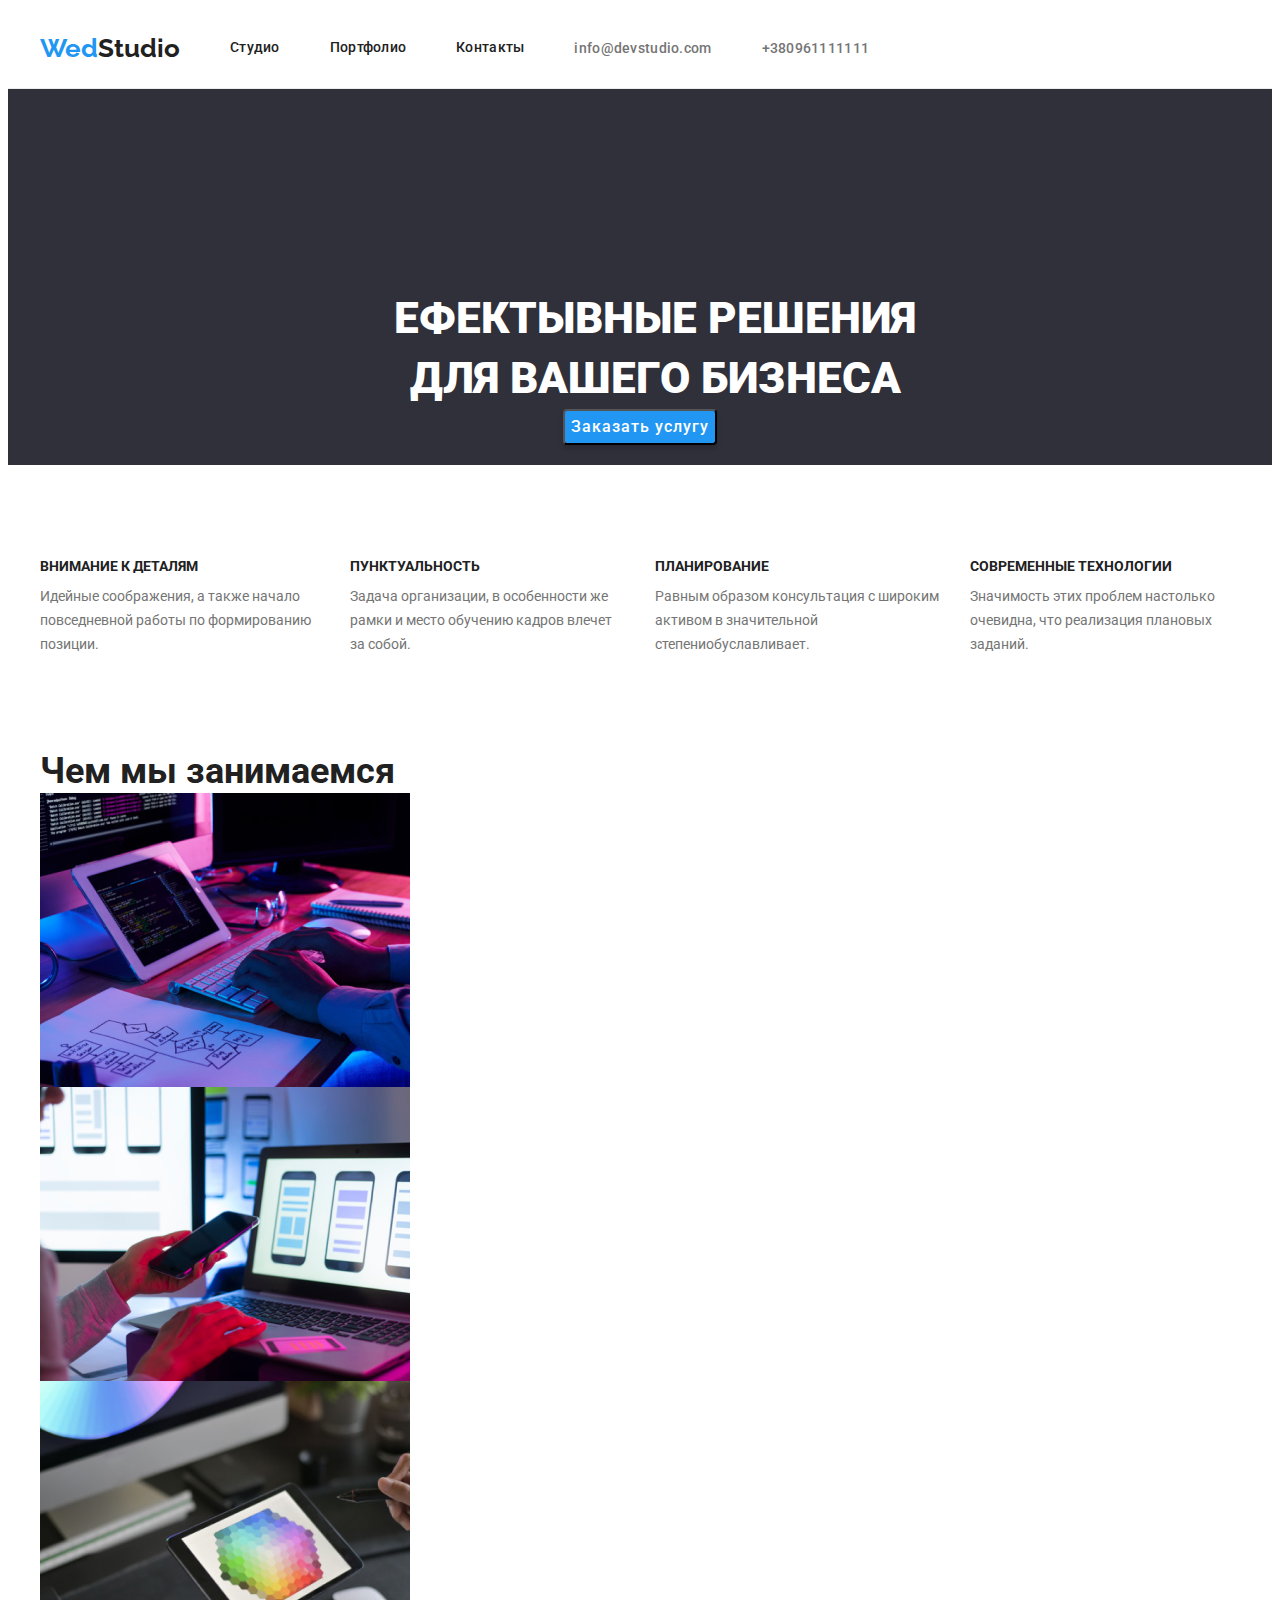
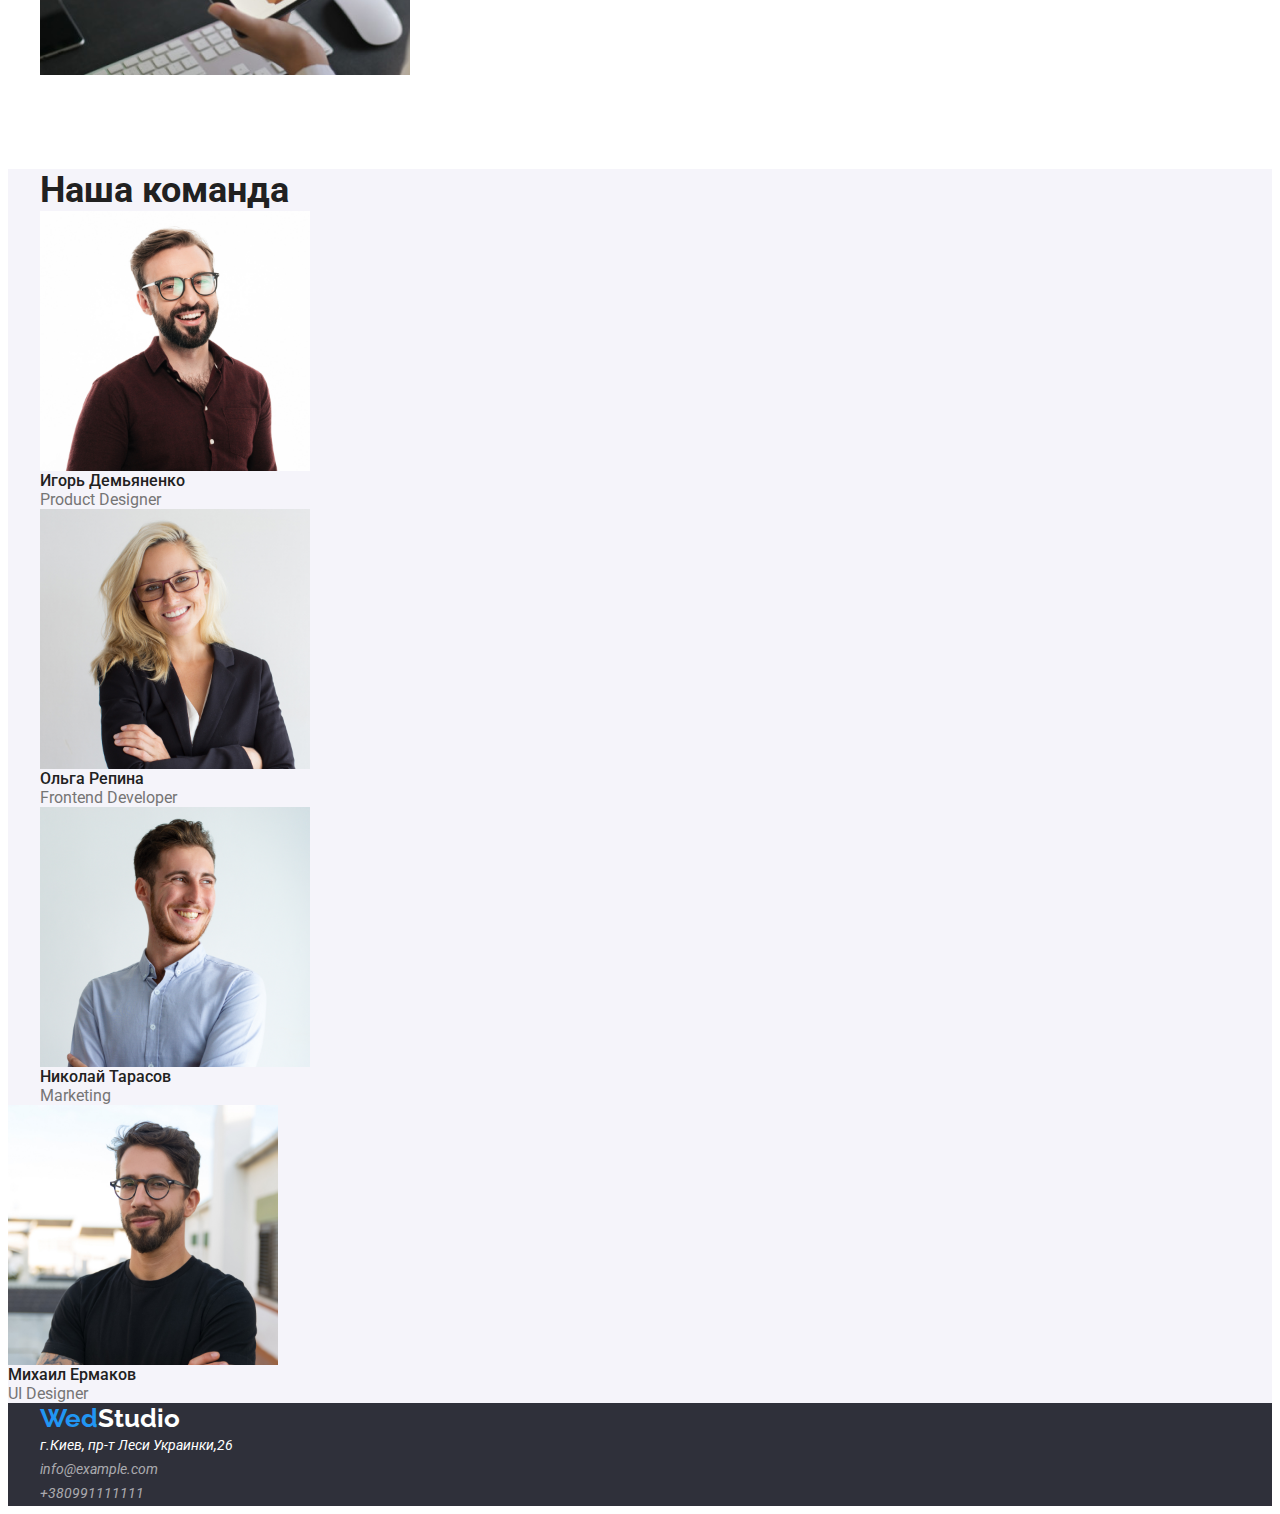
==== index.html @ 3720068a "hw3" ====
<!DOCTYPE html>
<html lang="en">
<head>
    <meta charset="UTF-8">
    <meta http-equiv="X-UA-Compatible" content="IE=edge">
    <meta name="viewport" content="width=device-width, initial-scale=1.0">
    <title>Document</title>
    <link rel="preconnect" href="https://fonts.googleapis.com">
    <link rel="preconnect" href="https://fonts.gstatic.com" crossorigin>
    <link href="https://fonts.googleapis.com/css2?family=Raleway:wght@700&family=Roboto:wght@400;500;700;900&display=swap"
        rel="stylesheet">

        <link rel="stylesheet" href="https://cdnjs.cloudflare.com/ajax/libs/modern-normalize/1.1.0/modern-normalize.min.css"
            integrity="sha512-wpPYUAdjBVSE4KJnH1VR1HeZfpl1ub8YT/NKx4PuQ5NmX2tKuGu6U/JRp5y+Y8XG2tV+wKQpNHVUX03MfMFn9Q=="
            crossorigin="anonymous" referrerpolicy="no-referrer" />

    <link rel="stylesheet" href="./css/style.css">
</head>

<body>
    <!-- HEADER -->
    <header class="header">
        <div class="container header-flex">
        <nav class="header-navigation">
            <a class="header-text1 link" href=""> Wed<span class="header-text2">Studio</span></a>
            <ul class="list header-list">
                <li class="header-item"> <a class="link header-link" href="./index.html" > Студио </a></li>
                <li class="header-item"> <a class="link header-link" href="./portfolio.html"> Портфолио </a></li>
                <li class="header-item"> <a  href="" class="link header-link"> Контакты </a></li>
            </ul>
        </nav>

        <ul class="list auth-nav">
            <li class="header-item"> <a class="header-email link " href="mailto:info@devstudio.com">info@devstudio.com</a></li>
            <li class="header-item"> <a class="header-tel link "  href="tel:+380961111111"> +380961111111 </a></li>
        </ul>
        </div>
    </header>

     <!-- Створити div для банера -->
    <main>
        <!-- HERO -->
        <section class="section hero">
            <div class="container hero-content">
            <h1 class="hero-list">ЕФЕКТЫВНЫЕ РЕШЕНИЯ <br/> ДЛЯ ВАШЕГО БИЗНЕСА</h1>
            <button type="button" class="hero-btn">Заказать услугу</button>
            </div>
        </section>

       <!-- Секції -->
       <!-- Приховати заголовок нижче "Особенности" -->
       <!-- FEATURES -->
        <section class="section features">
            <div class="container">
                <h2 class="visually-hidden">Особенности</h2>
            <ul class="list features-list">
                <li class="features-item">
                    <h3 class="features-title"> ВНИМАНИЕ К ДЕТАЛЯМ</h3>
                    <p class="features-after-title">Идейные соображения, а также
                        начало повседневной работы по
                        формированию позиции.</p>
                </li>
                <li class="features-item">
                    <h3 class="features-title">ПУНКТУАЛЬНОСТЬ</h3>
                    <p class="features-after-title">Задача организации, в особенности
                        же рамки и место обучению кадров
                        влечет за собой. </p>
                </li>
                <li class="features-item">
                    <h3 class="features-title">ПЛАНИРОВАНИЕ</h3>
                    <p class="features-after-title">Равным образом консультация с
                        широким активом в значительной
                        степениобуславливает.</p>
                </li>
                <li class="features-item">
                    <h3 class="features-title">СОВРЕМЕННЫЕ ТЕХНОЛОГИИ</h3>
                    <p class="features-after-title">Значимость этих проблем 
                        настолько очевидна, что реализация плановых заданий.</p>
                </li>
                </ul>
                </div>
                </section>

                    <!--  What-we-do-->
                <section class="section products">
                    <div class="container">
                    <h2 class="products-title">Чем мы занимаемся</h2>
                    <ul class="list products-list">
                        <li class="products-item"> <img src="./image/img.png" alt="Програмування" width="370"> </li>
                
                        <li class="products-item"> <img src="./image/mobapp.png" alt="Modapp" width="370"> </li>
                        <li class="products-item"> <img src="./image/design.png" alt="design" width="370"> </li>
                    </ul>
                    </div>
                </section>

                       <!-- OUR TEAM -->
                <section class="team">
                    <div class="container">
                    <h2 class="team-title">Наша команда</h2>
                    <ul class="list team-list " >
                        <li class="team-item">
                            <img src="./image/FOTO/img игорь.jpg" alt="Игорь Демьяненко" width="270">
                            <div class="card-team">
                            <h3 class="team-name">Игорь Демьяненко</h3>
                            <p lang="en" class="team-work-position"> Product Designer</p>
                            </div>
                        </li>
                        <li class="team-item">
                            <img src="./image/FOTO/img ольга.jpg" alt="Ольга Репина" width="270">
                            <div class="card-team">
                            <h3 class="team-name">Ольга Репина</h3>
                            <p lang="en" class="team-work-position">Frontend Developer</p>
                            </div>
                        </li>
                        <li class="team-item">
                            <img src="./image/FOTO/img николай.jpg" alt="Николай Тарасов" width="270">
                            <div class="card-team"></div>
                            <h3 class="team-name">Николай Тарасов</h3>
                            <p lang="en" class="team-work-position">Marketing</p>
                            </div>
                        </li>
                        <li class="team-item">
                            <img src="./image/FOTO/img михаил.jpg" alt="Михаил Ермаков" width="270">
                            <div class="card-team">
                            <h3 class="team-name">Михаил Ермаков</h3>
                            <p lang="en" class="team-work-position">UI Designer</p>
                            </div>
                        </li>
                    </ul>
                    </div>
                </section>
                </main>

                  <!-- Addresses -->
                <footer class="contacts">
                    <div class="container">
                    <a class="contacts-text link" href=""> Wed<span class="contacts-text2">Studio</span></a>
                    <address class="address">
                        <ul class="list contacts-list">
                            <li class="contacts-item"> <a class="link contacts-address" href="">г.Киев, пр-т Леси Украинки,26</a></li>
                            <li class="contacts-item"> <a class="link contacts-link" href="mailto:info@example.com">info@example.com</a></li>
                            <li class="contacts-item"> <a class="link contacts-link" href="tel:+380991111111">+380991111111</a></li>
                        </ul>
                    </address>
                </div>
                </footer>
                </body>
                
                </html>
</body>
</html>
---- css/style.css ----
:root {
    --main-title-color: #ffffff;
    --second-title-color: #212121;
    --third-title-color: #757575;
    --main-text-color: #757575;
    --second-text-color: color: rgba(255, 255, 255, 0.6);
    --third-text-color: #212121;
    --accent-color: #2196F3;
    --main-btn-color:#FFFFFF;
    --second-btn-color: #212121;
    --header-text-color:  #212121;
}

body {
    font-family: Roboto; 
    color: #E5E5E5;
}
.container {
    width: 1200px;
    margin-left: auto;
    margin-right: auto;
    padding-left: 15px;
    padding-right: 15px;
}
h1,
h2,
h3, 
p,
ul {
    margin: 0;
}

.list {
list-style: none;
padding: 0;
}

.link {
    text-decoration: none;
}

.visually-hidden {
    position: absolute;
    white-space: nowrap;
    width: 1px;
    height: 1px;
    overflow: hidden;
    border: 0;
    padding: 0;
    clip: rect(0 0 0 0);
    clip-path: inset(50%);
    margin: -1px;
}

img {
    display: block;
    max-width: 100%;
    height: auto;
}
/* -----------------HEADER-------------- */
.header {
    border-bottom: 1px solid #ececec;
    background: #FFFFFF;
}



/* hesder-flex */
.header-flex {
    display: flex;
    align-items: center;
    justify-content: ;
}

.header-list {
    display: flex;
    margin-left: 93px;
}

.header-navigation {
    display: flex;
    align-items: center;
}

.header-list, .header-item  +.header-item{
  margin-left: 50px;
}
.auth-nav {
    display: flex;
    margin-left: auto;
}       

.auth-nav, .header-item +.header-item {
    margin-left: 50px;
}

.header-text1 {
    font-family: Raleway;
    font-weight: 700;
    font-size: 26px;
    line-height: 1.19;
    color: var(--accent-color);
}
.header-text2{
    font-family: Raleway;
    font-weight: 700;
    font-size: 26px;
    line-height: 1.19;
    color: var(--second-title-color);
}
.header-link {
    display: block;
    padding-top: 32px;
    padding-bottom: 32px;
    font-weight: 500;
    font-size: 14px;
    line-height: 1.14;
    letter-spacing: 0.02em;
    color: var(--second-title-color);  
}

.header-link:hover,
.header-link:focus {
    color: var(--accent-color);
}
.header-email:hover{
    color: var(--accent-color);
}
.header-tel:hover{
  color: var(--accent-color);
}
.header-email, .header-tel {
    font-weight: 500;
    font-size: 14px;
    line-height: 1.14;
    letter-spacing: 0.02em;
    color: var(--main-text-color);
} 
/* /////////////////////   HERO   /////////// */
.products {
    padding-top: 47px;
    padding-bottom: 94px;
}
 .hero {
    background-color: #2F303A;
    padding-top: 200px;
    padding-bottom: 20px;
 }
 .hero-content {
     text-align: center;
 }
 .hero-list {
     margin-top: 0;
     margin-left: 30px;

    font-weight: 900;
    font-size: 44px;
    line-height: 1.36;
    color: var(--main-title-color);
 }

 .hero-btn {
     cursor: pointer;
     font-family: inherit;
     font-weight: 500;
     font-size: 16px;
     line-height: 1.88;
     text-align: center;
     letter-spacing: 0.06em;
     color: white;
     background: #2196f3;
     box-shadow: 0px 4px 4px rgba(0, 0, 0, 0.15);
    border-radius: 4px;
 }
 .hero-btn:hover,
 .hero-btn:focus {
    font-weight: 500;
    font-size: 16px;
    line-height: 1.88;
    text-align: center;
    letter-spacing: 0.06em;
    color: #ffffff;
    background: #188ce8;
    box-shadow: 0px 3px 1px rgba(0, 0, 0, 0.1), 0px 1px 2px rgba(0, 0, 0, 0.08),
    0px 2px 2px rgba(0, 0, 0, 0.12);
    border-radius: 4px;
 }

/* ------------------FEATURES---------- */

.features {
     padding-top: 94px;
     padding-bottom: 47px;
     background: white;
}
.features-list {
    display: flex;
}


.features-title {
    width: 270px;
    margin-bottom: 10px;

    font-weight: 700;
    font-size: 14px;
    line-height: 1.14;
    color: var(--second-title-color);
}

.features-after-title {
    font-weight: 400;
    font-size: 14px;
    line-height: 1.71;
    color: var(--third-title-color);
}
.features-item +.features-item {
    margin-left: 30px;
}

/* /////////////What-we-do///////// */

.products-title {
    text-transform: none;
    font-weight: 700;
    font-size: 36px;
    line-height: 1.17;
    color: var(--second-title-color);
}


/* ///////////////OUR TEAM///////// */

.team {
    background: #F5F4FA;
}

.team-title {
    font-weight: 700;
    font-size: 36px;
    line-height: 1.17; 
   color:var(--second-title-color);
}
.team-name {
    font-weight: 500;
    font-size: 16px;
    line-height: 1.19;
    color: var(--second-title-color);
}
.team-work-position {
    font-weight: 400;
    font-size: 16px;
    line-height: 1.19;
    color: var(--third-title-color);
}

/* ////////// Addresses//////////*/
.contacts {
    background: #2F303A;
}
.contacts-text {
    font-family: Raleway;
    font-weight: 700;
    font-size: 26px;
    line-height: 1.19;
    color: var(--accent-color);
}
.contacts-text2 {
    font-family: Raleway;
    font-weight: 700;
    font-size: 26px;
    line-height: 1.19;
    color: var(--main-title-color);
}

.contacts-address {
    font-weight: 400;
    font-size: 14px;
    line-height: 1.71;
    color: var(--main-title-color);
}
.contacts-link {
    font-weight: 400;
    font-size: 14px;
    line-height: 1.71;
    color: rgba(255, 255, 255, 0.6);
}

.contacts-link:hover,
.contacts-link:focus {
color: var(--accent-color);
}



/* ----------------PORTFOLIO----- */
.portfolio-btn {
     cursor: pointer;
     font-family: inherit;
     font-weight: 500;
     font-size: 16px;
     line-height: 1.63;
     text-align: center;
     letter-spacing: 0.03em;
     color: var(--second-title-color);
     background: #f5f4fa;;
     border-radius: 4px; 
}

.portfolio-btn:hover,
.portfolio-btn:focus {
  font-weight: 500;
  font-size: 16px;
  line-height: 1.63;
  text-align: center;
  letter-spacing: 0.03em;
  color: #ffffff;
  background: #2196f3;
  box-shadow: 0px 3px 1px rgba(0, 0, 0, 0.1), 0px 1px 2px rgba(0, 0, 0, 0.08),
    0px 2px 2px rgba(0, 0, 0, 0.12);
  border-radius: 4px;
}

.menu {
    background: #E5E5E5;
}
.projects-title {
    font-weight: 700;
    font-size: 18px;
    line-height: 2;
    color: var(--second-title-color);
}
.projects-text {
    font-weight: 400;
    font-size: 16px;
    line-height: 1.87;
    color: var(--third-title-color);
}
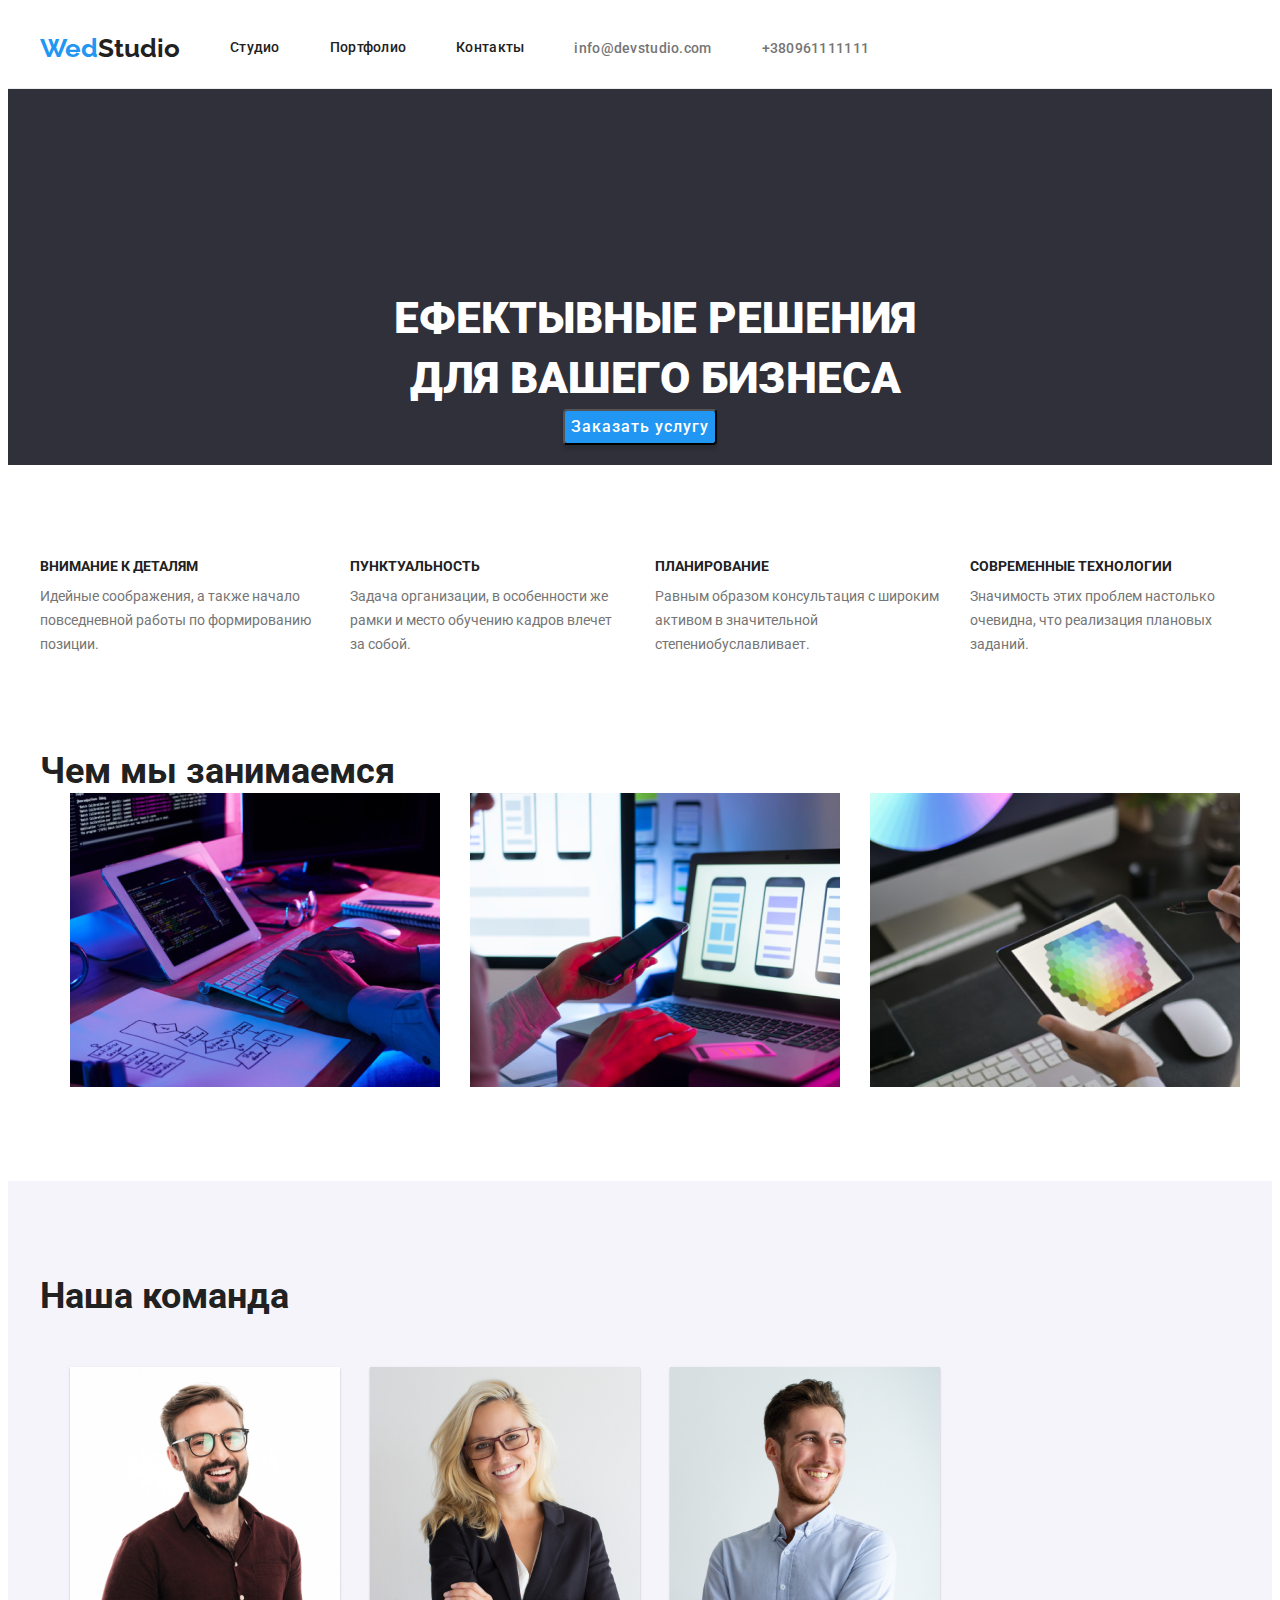
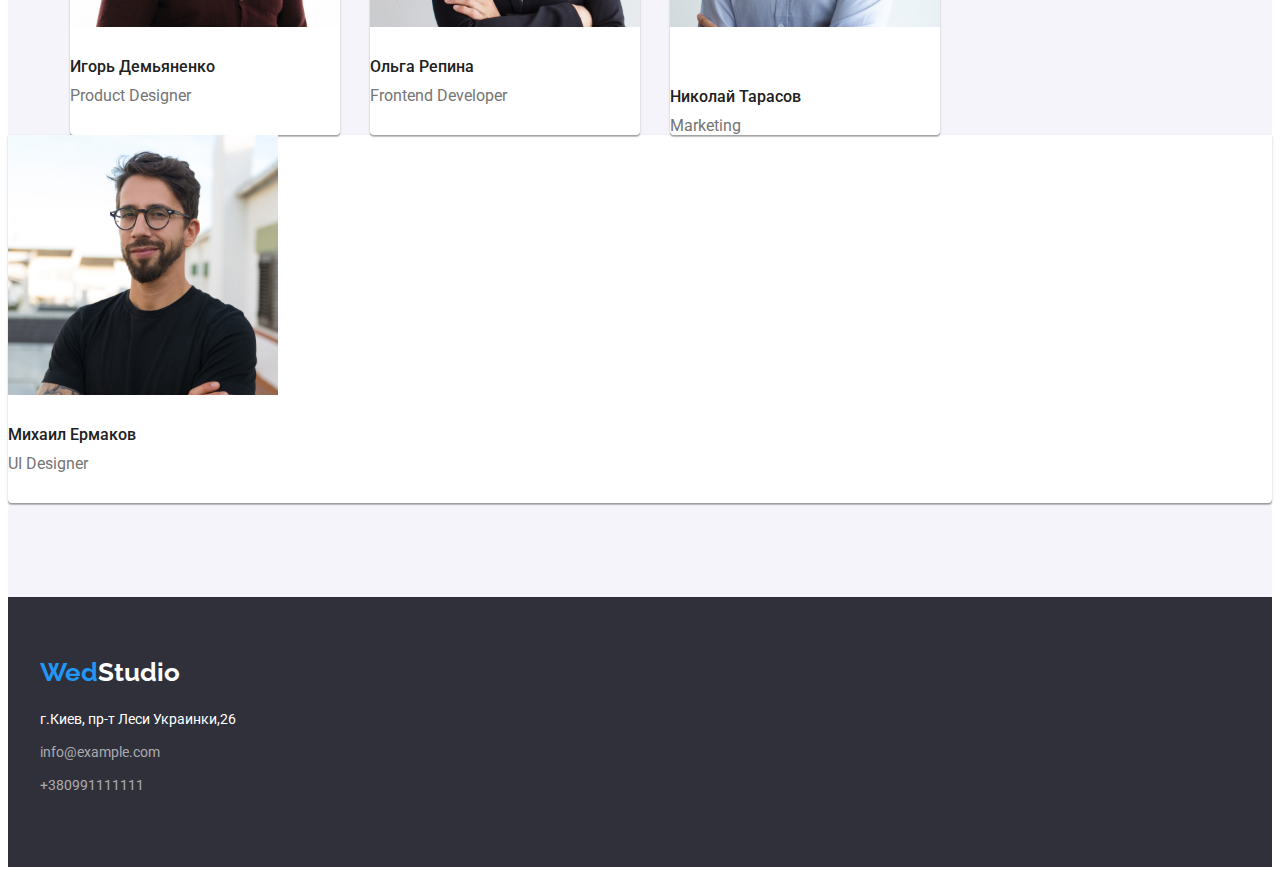
==== commit f6dfd978: "hw3" ====
--- a/index.html
+++ b/index.html
@@ -81,7 +81,7 @@
                 </div>
                 </section>
 
-                    <!--  What-we-do-->
+                    <!--  products-->
                 <section class="section products">
                     <div class="container">
                     <h2 class="products-title">Чем мы занимаемся</h2>
@@ -94,7 +94,7 @@
                     </div>
                 </section>
 
-                       <!-- OUR TEAM -->
+                       <!--  TEAM -->
                 <section class="team">
                     <div class="container">
                     <h2 class="team-title">Наша команда</h2>
--- a/css/style.css
+++ b/css/style.css
@@ -69,8 +69,7 @@
 .header-flex {
     display: flex;
     align-items: center;
-    justify-content: ;
-}
+ }
 
 .header-list {
     display: flex;
@@ -137,10 +136,6 @@
     color: var(--main-text-color);
 } 
 /* /////////////////////   HERO   /////////// */
-.products {
-    padding-top: 47px;
-    padding-bottom: 94px;
-}
  .hero {
     background-color: #2F303A;
     padding-top: 200px;
@@ -218,8 +213,11 @@
     margin-left: 30px;
 }
 
-/* /////////////What-we-do///////// */
-
+/* /////////////products///////// */
+.products {
+    padding-top: 47px;
+    padding-bottom: 94px;
+}
 .products-title {
     text-transform: none;
     font-weight: 700;
@@ -227,21 +225,46 @@
     line-height: 1.17;
     color: var(--second-title-color);
 }
-
-
-/* ///////////////OUR TEAM///////// */
+.products-list {
+    display: flex;
+}
+.products-list, .products-item +.products-item {
+    margin-left: 30px;
+}
+
+
+/* /////////////// TEAM///////// */
 
 .team {
     background: #F5F4FA;
-}
-
+    padding-bottom: 94px;
+    padding-top: 94px;
+}
+.team-list {
+    display: flex;
+}
+.card-team{
+    padding-top: 30px;
+    padding-bottom: 30px;
+}
+.team-list, .team-item +.team-item{
+    margin-left: 30px;
+}
+.team-item {
+    background: #ffffff;
+    box-shadow: 0px 1px 3px rgba(0, 0, 0, 0.12), 0px 1px 1px rgba(0, 0, 0, 0.14),
+    0px 2px 1px rgba(0, 0, 0, 0.2);
+    border-radius: 0px 0px 4px 4px;
+}
 .team-title {
+    margin-bottom: 50px;
     font-weight: 700;
     font-size: 36px;
     line-height: 1.17; 
    color:var(--second-title-color);
 }
 .team-name {
+    margin-bottom: 10px;
     font-weight: 500;
     font-size: 16px;
     line-height: 1.19;
@@ -256,6 +279,8 @@
 
 /* ////////// Addresses//////////*/
 .contacts {
+    padding-top: 60px;
+    padding-bottom: 60px;
     background: #2F303A;
 }
 .contacts-text {
@@ -271,6 +296,13 @@
     font-size: 26px;
     line-height: 1.19;
     color: var(--main-title-color);
+}
+.address {
+    margin-top: 20px;
+    font-style: normal;
+}
+.contacts-item {
+    margin-bottom: 9px;
 }
 
 .contacts-address {
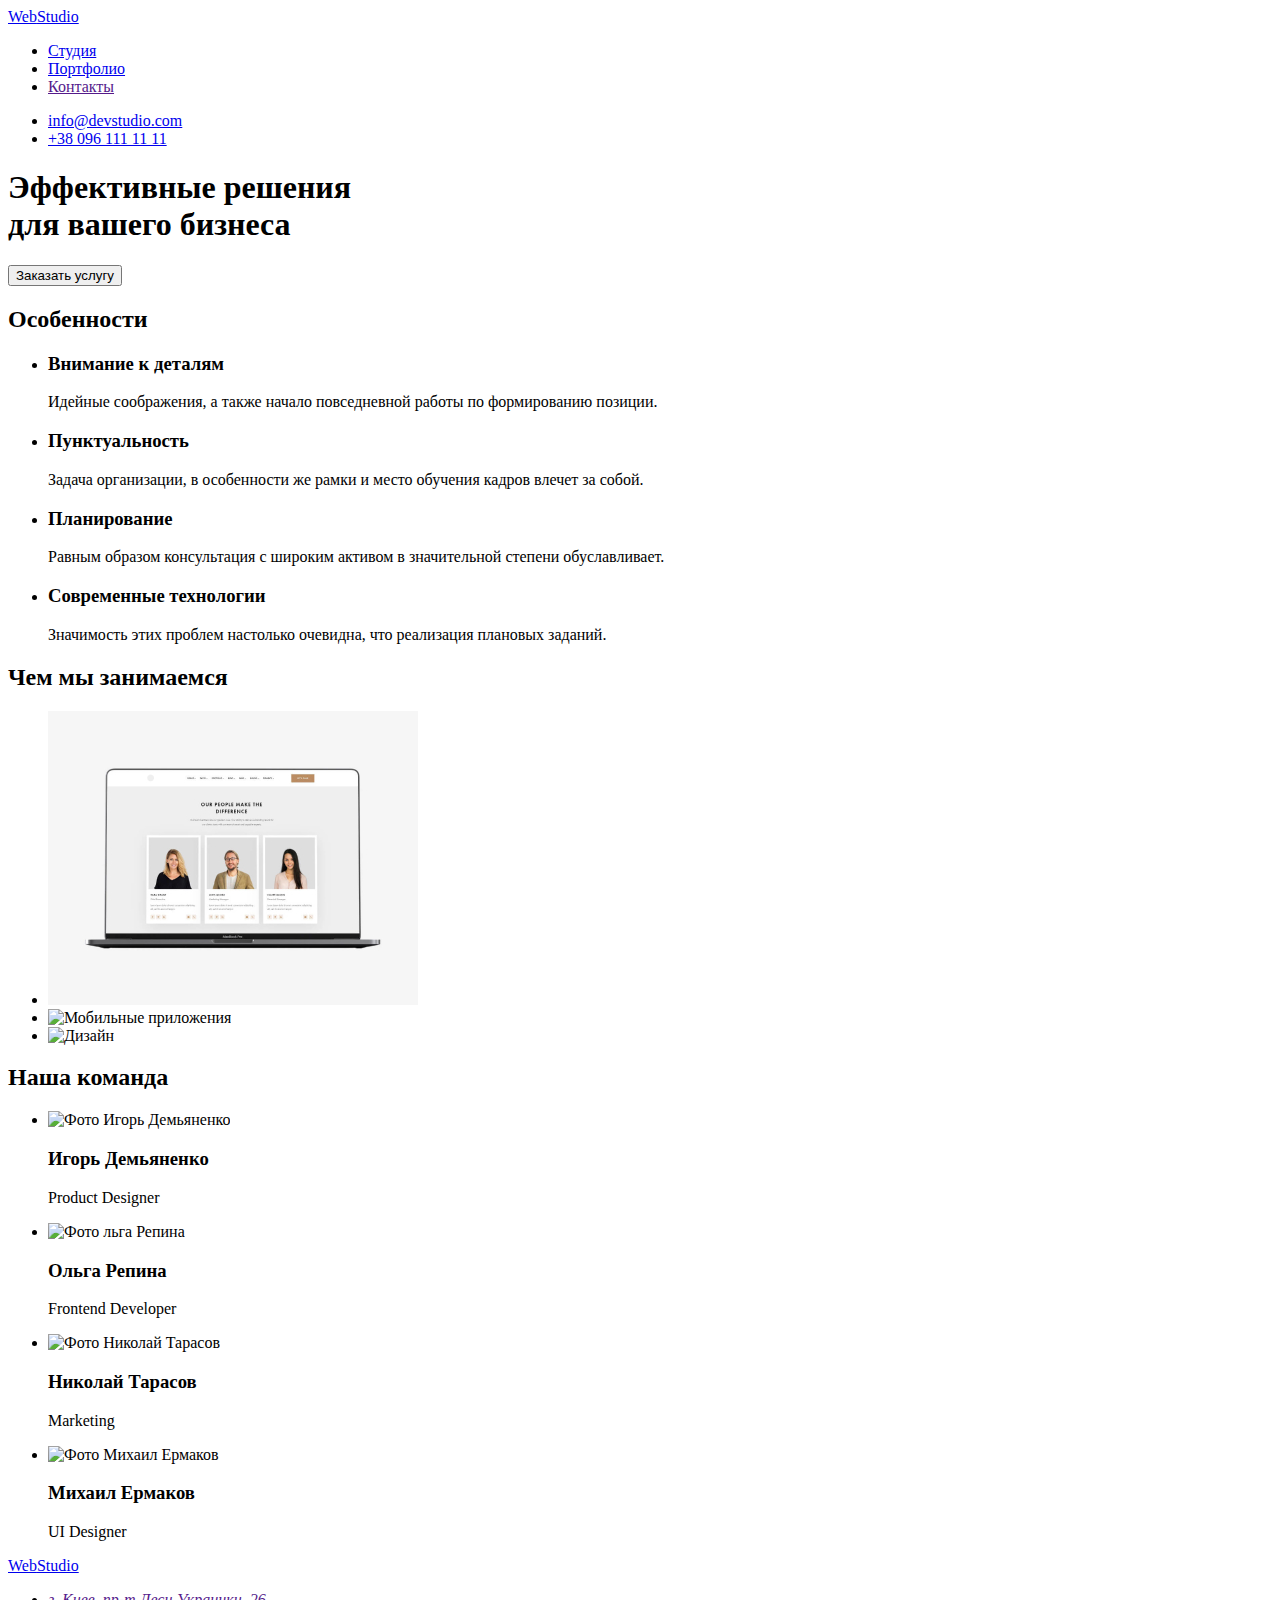
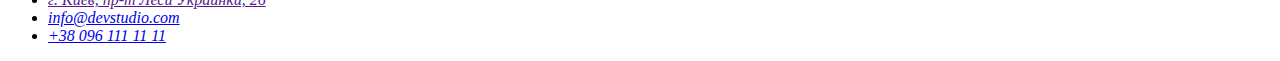
==== commit d554952e: "hw3" ====
--- a/index.html
+++ b/index.html
@@ -1,152 +1,152 @@
 <!DOCTYPE html>
-<html lang="en">
+<html lang="ru">
+
 <head>
     <meta charset="UTF-8">
     <meta http-equiv="X-UA-Compatible" content="IE=edge">
     <meta name="viewport" content="width=device-width, initial-scale=1.0">
-    <title>Document</title>
+    <title>Главная страница</title>
     <link rel="preconnect" href="https://fonts.googleapis.com">
     <link rel="preconnect" href="https://fonts.gstatic.com" crossorigin>
-    <link href="https://fonts.googleapis.com/css2?family=Raleway:wght@700&family=Roboto:wght@400;500;700;900&display=swap"
+    <link rel="preconnect" href="https://fonts.googleapis.com">
+    <link rel="preconnect" href="https://fonts.gstatic.com" crossorigin>
+    <link
+        href="https://fonts.googleapis.com/css2?family=Raleway:wght@700&family=Roboto:wght@400;500;700;900&display=swap"
         rel="stylesheet">
-
-        <link rel="stylesheet" href="https://cdnjs.cloudflare.com/ajax/libs/modern-normalize/1.1.0/modern-normalize.min.css"
-            integrity="sha512-wpPYUAdjBVSE4KJnH1VR1HeZfpl1ub8YT/NKx4PuQ5NmX2tKuGu6U/JRp5y+Y8XG2tV+wKQpNHVUX03MfMFn9Q=="
-            crossorigin="anonymous" referrerpolicy="no-referrer" />
-
-    <link rel="stylesheet" href="./css/style.css">
+    <link rel="stylesheet" href="https://cdnjs.cloudflare.com/ajax/libs/modern-normalize/1.1.0/modern-normalize.min.css"
+        integrity="sha512-wpPYUAdjBVSE4KJnH1VR1HeZfpl1ub8YT/NKx4PuQ5NmX2tKuGu6U/JRp5y+Y8XG2tV+wKQpNHVUX03MfMFn9Q=="
+        crossorigin="anonymous" referrerpolicy="no-referrer" />
+    <link rel="stylesheet" href="./css/styles.css" />
 </head>
 
 <body>
-    <!-- HEADER -->
+    <!-- Шапка сайта-->
     <header class="header">
         <div class="container header-flex">
-        <nav class="header-navigation">
-            <a class="header-text1 link" href=""> Wed<span class="header-text2">Studio</span></a>
-            <ul class="list header-list">
-                <li class="header-item"> <a class="link header-link" href="./index.html" > Студио </a></li>
-                <li class="header-item"> <a class="link header-link" href="./portfolio.html"> Портфолио </a></li>
-                <li class="header-item"> <a  href="" class="link header-link"> Контакты </a></li>
+            <nav class="header-navigation">
+                <a href="index.html" class="header-logo link"> Web<span class="header-studio">Studio</span> </a>
+                <ul class="header-list list">
+                    <li class="header-item"> <a href="index.html" class="header-link link"> Студия</a></li>
+                    <li class="header-item"> <a href="portfolio.html" class="header-link link"> Портфолио</a></li>
+                    <li class="header-item"> <a href="" class="header-link link"> Контакты</a></li>
+                </ul>
+            </nav>
+            <ul class="auth-nav list">
+                <li class="header-item"> <a href="mailto:info@devstudio.com" class="header-mail link">info@devstudio.com
+                    </a></li>
+                <li class="header-item"> <a href="tel:+380961111111" class="header-tel link">+38 096 111 11 11</a></li>
             </ul>
-        </nav>
-
-        <ul class="list auth-nav">
-            <li class="header-item"> <a class="header-email link " href="mailto:info@devstudio.com">info@devstudio.com</a></li>
-            <li class="header-item"> <a class="header-tel link "  href="tel:+380961111111"> +380961111111 </a></li>
-        </ul>
         </div>
     </header>
-
-     <!-- Створити div для банера -->
+    <!--створити div для банера -->
     <main>
-        <!-- HERO -->
         <section class="section hero">
             <div class="container hero-content">
-            <h1 class="hero-list">ЕФЕКТЫВНЫЕ РЕШЕНИЯ <br/> ДЛЯ ВАШЕГО БИЗНЕСА</h1>
-            <button type="button" class="hero-btn">Заказать услугу</button>
+                <h1 class="hero-title">Эффективные решения <br /> для вашего бизнеса</h1>
+                <button type="button" class="hero-button"> Заказать услугу</button>
             </div>
         </section>
+        <!--Секции-->
+        <!-- Приховати заголовок нижче 'Особенности'-->
+        <section class="section benefits">
+            <div class="container">
+                <h2 class="visually-hidden"> Особенности</h2>
+                <ul class="benefits-list list">
+                    <li class="benefits-item">
+                        <h3 class="benefits-item-title">Внимание к деталям</h3>
+                        <p class="benefits-text">Идейные соображения, а также начало повседневной работы по формированию
+                            позиции.</p>
+                    </li>
+                    <li class="benefits-item">
+                        <h3 class="benefits-item-title">Пунктуальность</h3>
+                        <p class="benefits-text">Задача организации, в особенности же рамки и место обучения кадров
+                            влечет за собой.</p>
+                    </li>
+                    <li class="benefits-item">
+                        <h3 class="benefits-item-title">Планирование</h3>
+                        <p class="benefits-text">Равным образом консультация с широким активом в значительной степени
+                            обуславливает.</p>
+                    </li>
+                    <li class="benefits-item">
+                        <h3 class="benefits-item-title">Современные технологии</h3>
+                        <p class="benefits-text">Значимость этих проблем настолько очевидна, что реализация плановых
+                            заданий.</p>
+                    </li>
+                </ul>
+            </div>
+        </section>
+        <section class="section products">
+            <div class="container">
+                <h2 class="products-title"> Чем мы занимаемся</h2>
+                <ul class="products-list list">
+                    <li class="products-item">
+                        <img src="./image/img.jpg" alt="Програмирование" width="370" height="294">
+                    </li>
+                    <li class="products-item">
+                        <img src="./images/apps.jpg" alt="Мобильные приложения" width="370" height="294">
+                    </li>
+                    <li class="products-item">
+                        <img src="./images/design.jpg" alt="Дизайн" width="370" height="294">
+                    </li>
+                </ul>
+            </div>
+        </section>
+        <section class="section team">
+            <div class="container">
+                <h2 class="team-title"> Наша команда</h2>
+                <ul class="team-list list">
+                    <li class="team-item">
+                        <img src="./images/ihor.jpg" alt="Фото Игорь Демьяненко" width="270" height="260">
+                        <div class="card-team">
+                            <h3 class="team-item-title">Игорь Демьяненко</h3>
+                            <p lang="en" class="team-item-text"> Product Designer</p>
+                        </div>
 
-       <!-- Секції -->
-       <!-- Приховати заголовок нижче "Особенности" -->
-       <!-- FEATURES -->
-        <section class="section features">
-            <div class="container">
-                <h2 class="visually-hidden">Особенности</h2>
-            <ul class="list features-list">
-                <li class="features-item">
-                    <h3 class="features-title"> ВНИМАНИЕ К ДЕТАЛЯМ</h3>
-                    <p class="features-after-title">Идейные соображения, а также
-                        начало повседневной работы по
-                        формированию позиции.</p>
-                </li>
-                <li class="features-item">
-                    <h3 class="features-title">ПУНКТУАЛЬНОСТЬ</h3>
-                    <p class="features-after-title">Задача организации, в особенности
-                        же рамки и место обучению кадров
-                        влечет за собой. </p>
-                </li>
-                <li class="features-item">
-                    <h3 class="features-title">ПЛАНИРОВАНИЕ</h3>
-                    <p class="features-after-title">Равным образом консультация с
-                        широким активом в значительной
-                        степениобуславливает.</p>
-                </li>
-                <li class="features-item">
-                    <h3 class="features-title">СОВРЕМЕННЫЕ ТЕХНОЛОГИИ</h3>
-                    <p class="features-after-title">Значимость этих проблем 
-                        настолько очевидна, что реализация плановых заданий.</p>
-                </li>
+                    <li class="team-item">
+                        <img src="./images/olha.jpg" alt="Фото льга Репина" width="270" height="260">
+                        <div class="card-team">
+                            <h3 class="team-item-title"> Ольга Репина</h3>
+                            <p lang="en" class="team-item-text"> Frontend Developer</p>
+                        </div>
+
+                    </li>
+                    <li class="team-item">
+                        <img src="./images/nikola.jpg" alt="Фото Николай Тарасов" width="270" height="260">
+                        <div class="card-team">
+                            <h3 class="team-item-title">Николай Тарасов </h3>
+                            <p lang="en" class="team-item-text"> Marketing </p>
+                        </div>
+
+                    </li>
+                    <li class="team-item">
+                        <img src="./images/mihail.jpg" alt="Фото Михаил Ермаков" width="270" height="260">
+                        <div class="card-team">
+                            <h3 class="team-item-title"> Михаил Ермаков</h3>
+                            <p lang="en" class="team-item-text">UI Designer </p>
+                        </div>
+
+                    </li>
                 </ul>
-                </div>
-                </section>
+            </div>
+        </section>
+    </main>
+    <!-- Футер-->
+    <footer class="footer">
+        <div class="container">
+            <a href="index.html" class="footer-logo link"> Web<span class="footer-studio">Studio</span> </a>
+            <address class="address">
+                <ul class="address-list list">
+                    <li class="address-item"> <a href="" class="address-link link"> г. Киев, пр-т Леси Украинки, 26 </a>
+                    </li>
+                    <li class="address-item"> <a href="mailto:info@devstudio.com"
+                            class="address-mail-link link">info@devstudio.com</a></li>
+                    <li class="address-item"> <a href="tel:+380961111111" class="address-tel-link link">+38 096 111 11
+                            11</a></li>
+                </ul>
+            </address>
+        </div>
 
-                    <!--  products-->
-                <section class="section products">
-                    <div class="container">
-                    <h2 class="products-title">Чем мы занимаемся</h2>
-                    <ul class="list products-list">
-                        <li class="products-item"> <img src="./image/img.png" alt="Програмування" width="370"> </li>
-                
-                        <li class="products-item"> <img src="./image/mobapp.png" alt="Modapp" width="370"> </li>
-                        <li class="products-item"> <img src="./image/design.png" alt="design" width="370"> </li>
-                    </ul>
-                    </div>
-                </section>
+    </footer>
+</body>
 
-                       <!--  TEAM -->
-                <section class="team">
-                    <div class="container">
-                    <h2 class="team-title">Наша команда</h2>
-                    <ul class="list team-list " >
-                        <li class="team-item">
-                            <img src="./image/FOTO/img игорь.jpg" alt="Игорь Демьяненко" width="270">
-                            <div class="card-team">
-                            <h3 class="team-name">Игорь Демьяненко</h3>
-                            <p lang="en" class="team-work-position"> Product Designer</p>
-                            </div>
-                        </li>
-                        <li class="team-item">
-                            <img src="./image/FOTO/img ольга.jpg" alt="Ольга Репина" width="270">
-                            <div class="card-team">
-                            <h3 class="team-name">Ольга Репина</h3>
-                            <p lang="en" class="team-work-position">Frontend Developer</p>
-                            </div>
-                        </li>
-                        <li class="team-item">
-                            <img src="./image/FOTO/img николай.jpg" alt="Николай Тарасов" width="270">
-                            <div class="card-team"></div>
-                            <h3 class="team-name">Николай Тарасов</h3>
-                            <p lang="en" class="team-work-position">Marketing</p>
-                            </div>
-                        </li>
-                        <li class="team-item">
-                            <img src="./image/FOTO/img михаил.jpg" alt="Михаил Ермаков" width="270">
-                            <div class="card-team">
-                            <h3 class="team-name">Михаил Ермаков</h3>
-                            <p lang="en" class="team-work-position">UI Designer</p>
-                            </div>
-                        </li>
-                    </ul>
-                    </div>
-                </section>
-                </main>
-
-                  <!-- Addresses -->
-                <footer class="contacts">
-                    <div class="container">
-                    <a class="contacts-text link" href=""> Wed<span class="contacts-text2">Studio</span></a>
-                    <address class="address">
-                        <ul class="list contacts-list">
-                            <li class="contacts-item"> <a class="link contacts-address" href="">г.Киев, пр-т Леси Украинки,26</a></li>
-                            <li class="contacts-item"> <a class="link contacts-link" href="mailto:info@example.com">info@example.com</a></li>
-                            <li class="contacts-item"> <a class="link contacts-link" href="tel:+380991111111">+380991111111</a></li>
-                        </ul>
-                    </address>
-                </div>
-                </footer>
-                </body>
-                
-                </html>
-</body>
 </html>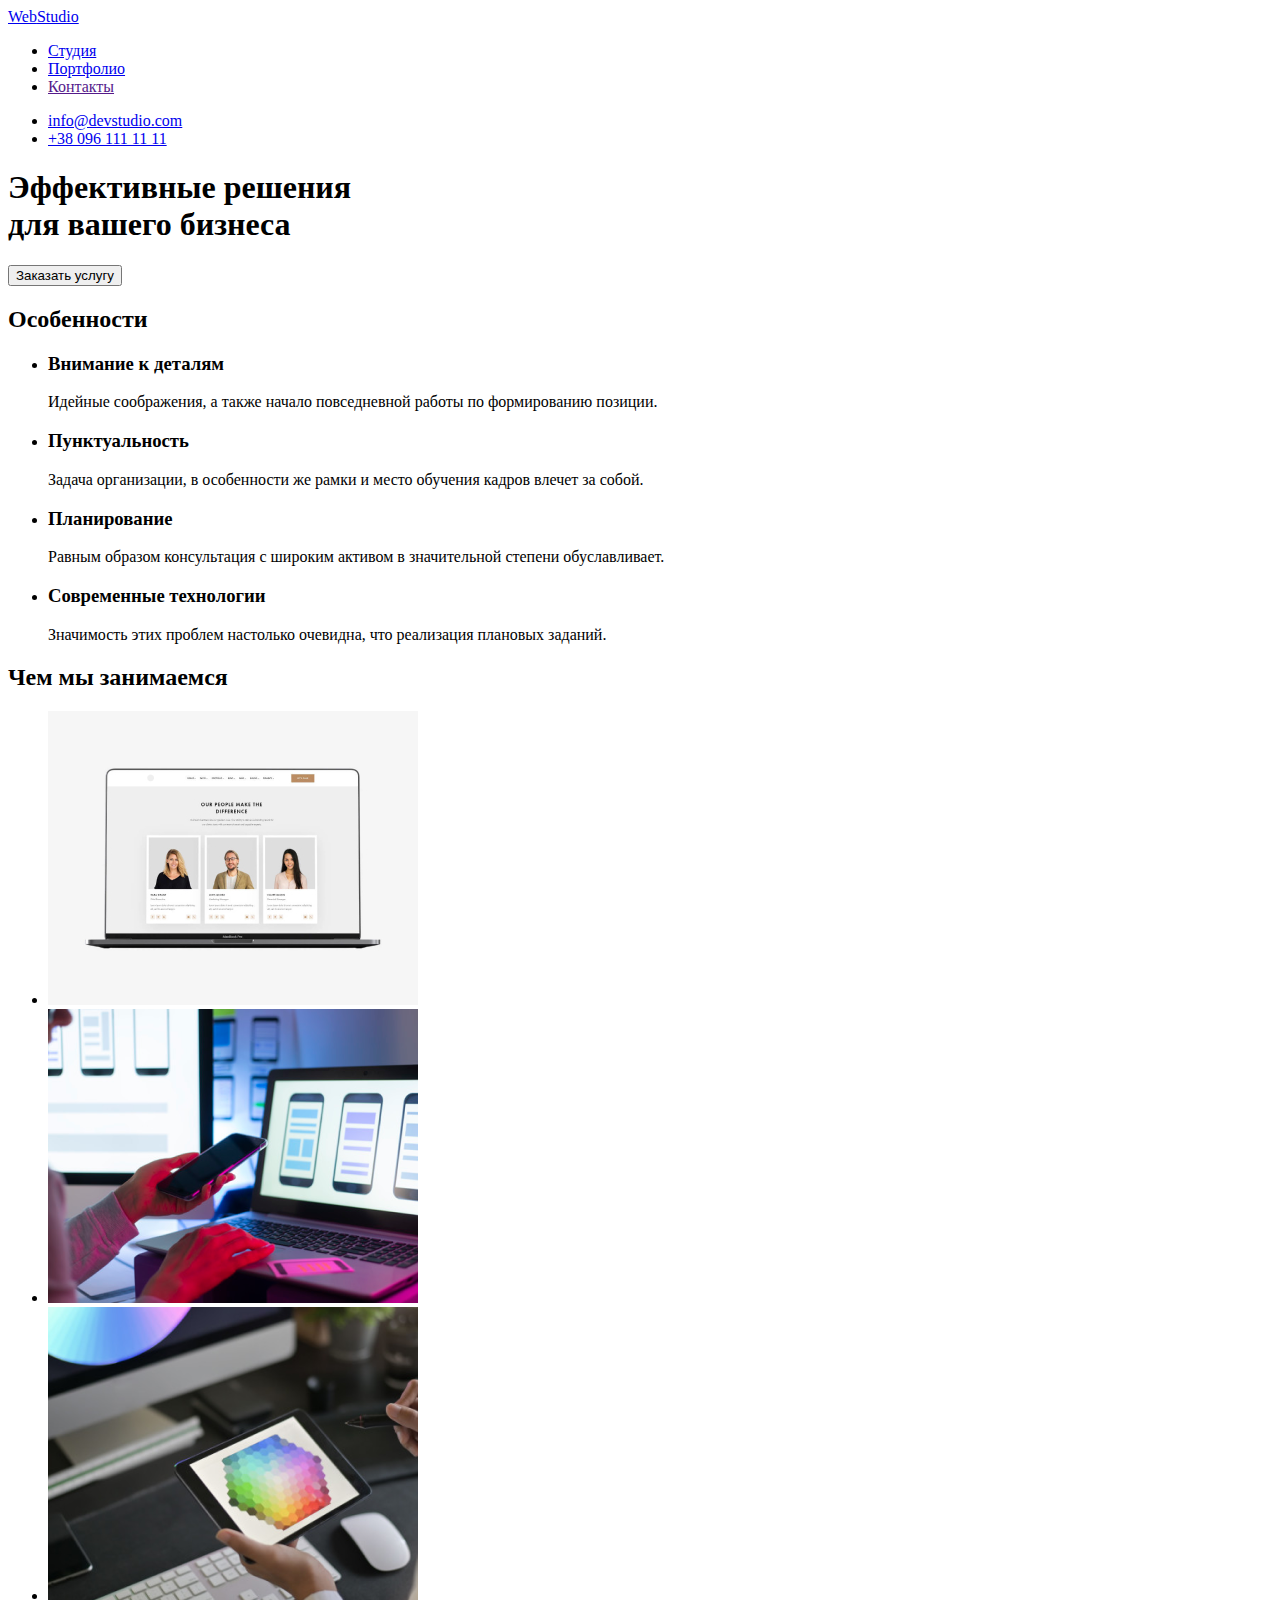
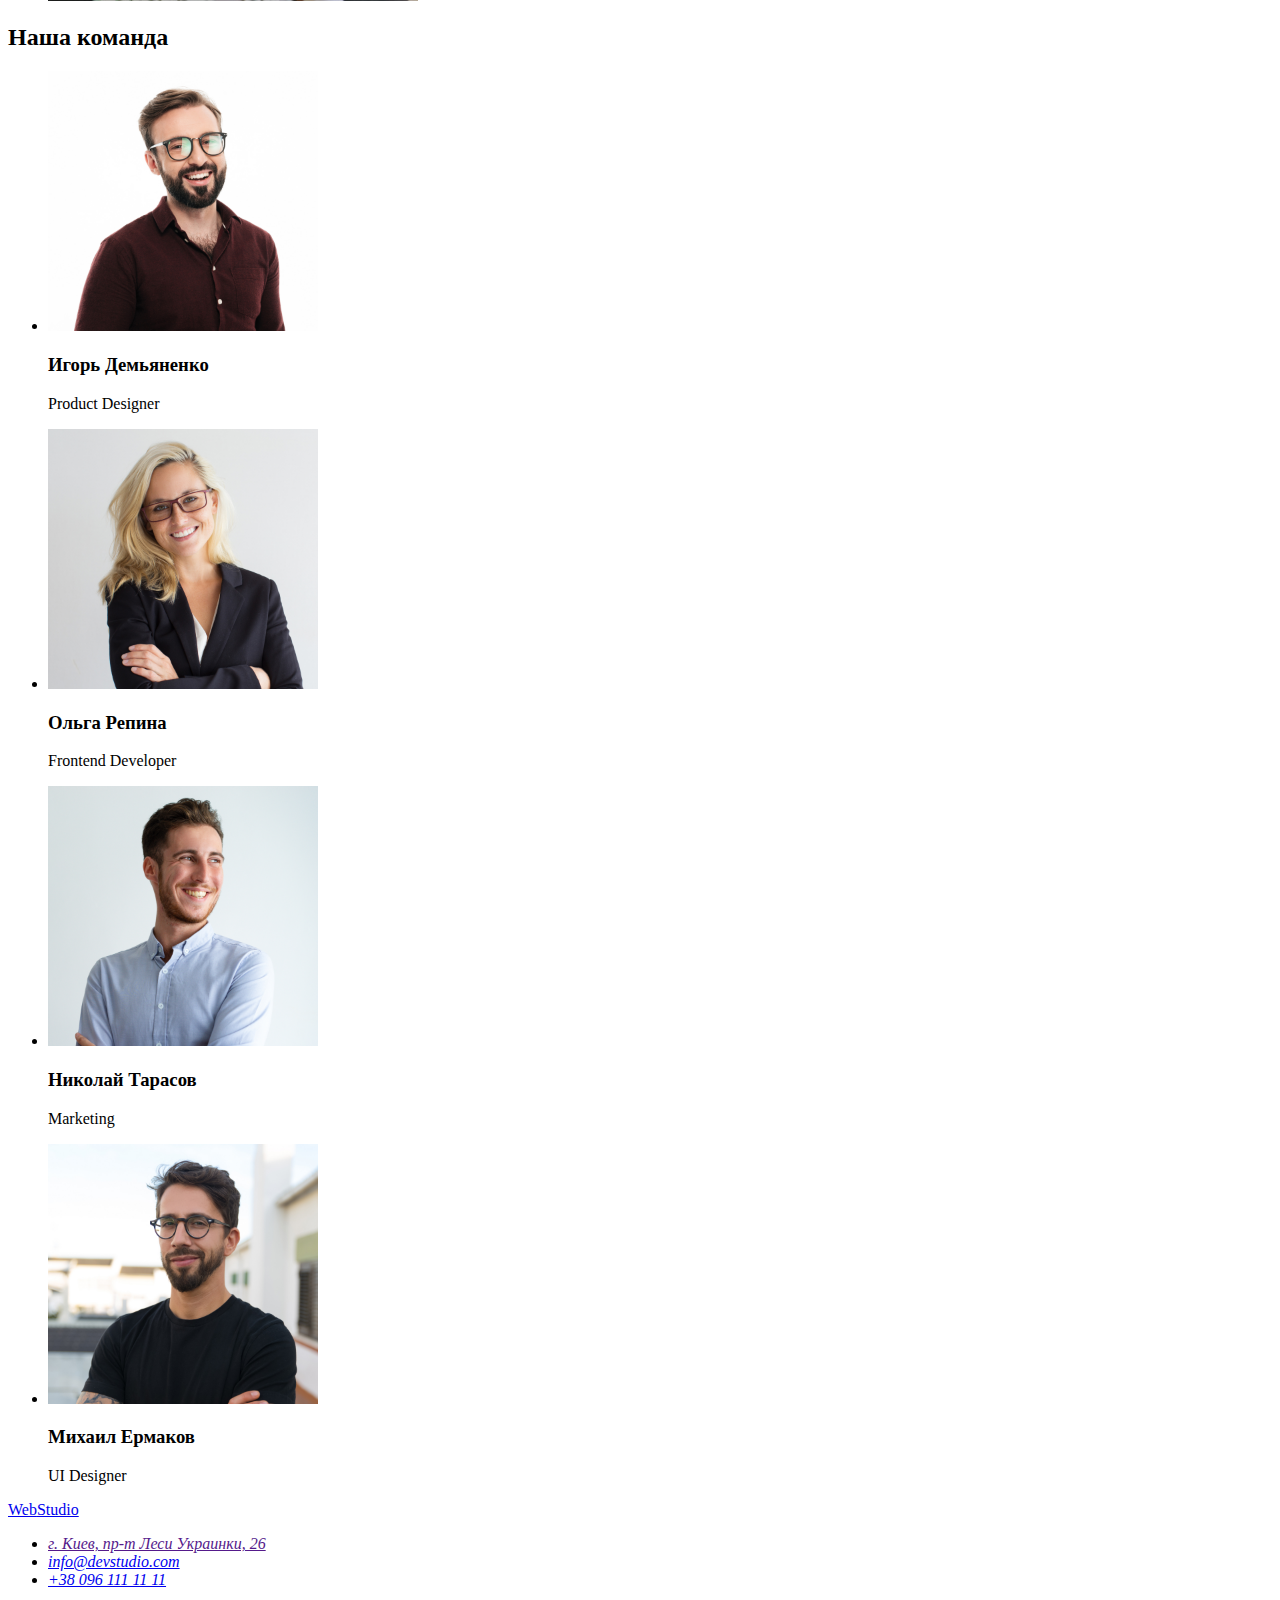
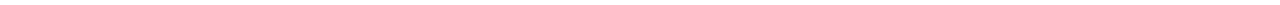
==== commit bbca7ba8: "hw3" ====
--- a/index.html
+++ b/index.html
@@ -83,10 +83,10 @@
                         <img src="./image/img.jpg" alt="Програмирование" width="370" height="294">
                     </li>
                     <li class="products-item">
-                        <img src="./images/apps.jpg" alt="Мобильные приложения" width="370" height="294">
+                        <img src="./image/mobapp.png" alt="Мобильные приложения" width="370" height="294">
                     </li>
                     <li class="products-item">
-                        <img src="./images/design.jpg" alt="Дизайн" width="370" height="294">
+                        <img src="./image/design.png" alt="Дизайн" width="370" height="294">
                     </li>
                 </ul>
             </div>
@@ -96,14 +96,14 @@
                 <h2 class="team-title"> Наша команда</h2>
                 <ul class="team-list list">
                     <li class="team-item">
-                        <img src="./images/ihor.jpg" alt="Фото Игорь Демьяненко" width="270" height="260">
+                        <img src="./image/FOTO/img игорь.jpg" alt="Фото Игорь Демьяненко" width="270" height="260">
                         <div class="card-team">
                             <h3 class="team-item-title">Игорь Демьяненко</h3>
                             <p lang="en" class="team-item-text"> Product Designer</p>
                         </div>
 
                     <li class="team-item">
-                        <img src="./images/olha.jpg" alt="Фото льга Репина" width="270" height="260">
+                        <img src="./image/FOTO/img ольга.jpg" alt="Фото Jльга Репина" width="270" height="260">
                         <div class="card-team">
                             <h3 class="team-item-title"> Ольга Репина</h3>
                             <p lang="en" class="team-item-text"> Frontend Developer</p>
@@ -111,7 +111,7 @@
 
                     </li>
                     <li class="team-item">
-                        <img src="./images/nikola.jpg" alt="Фото Николай Тарасов" width="270" height="260">
+                        <img src="./image/FOTO/img николай.jpg" alt="Фото Николай Тарасов" width="270" height="260">
                         <div class="card-team">
                             <h3 class="team-item-title">Николай Тарасов </h3>
                             <p lang="en" class="team-item-text"> Marketing </p>
@@ -119,7 +119,7 @@
 
                     </li>
                     <li class="team-item">
-                        <img src="./images/mihail.jpg" alt="Фото Михаил Ермаков" width="270" height="260">
+                        <img src="./image/FOTO/img михаил.jpg" alt="Фото Михаил Ермаков" width="270" height="260">
                         <div class="card-team">
                             <h3 class="team-item-title"> Михаил Ермаков</h3>
                             <p lang="en" class="team-item-text">UI Designer </p>
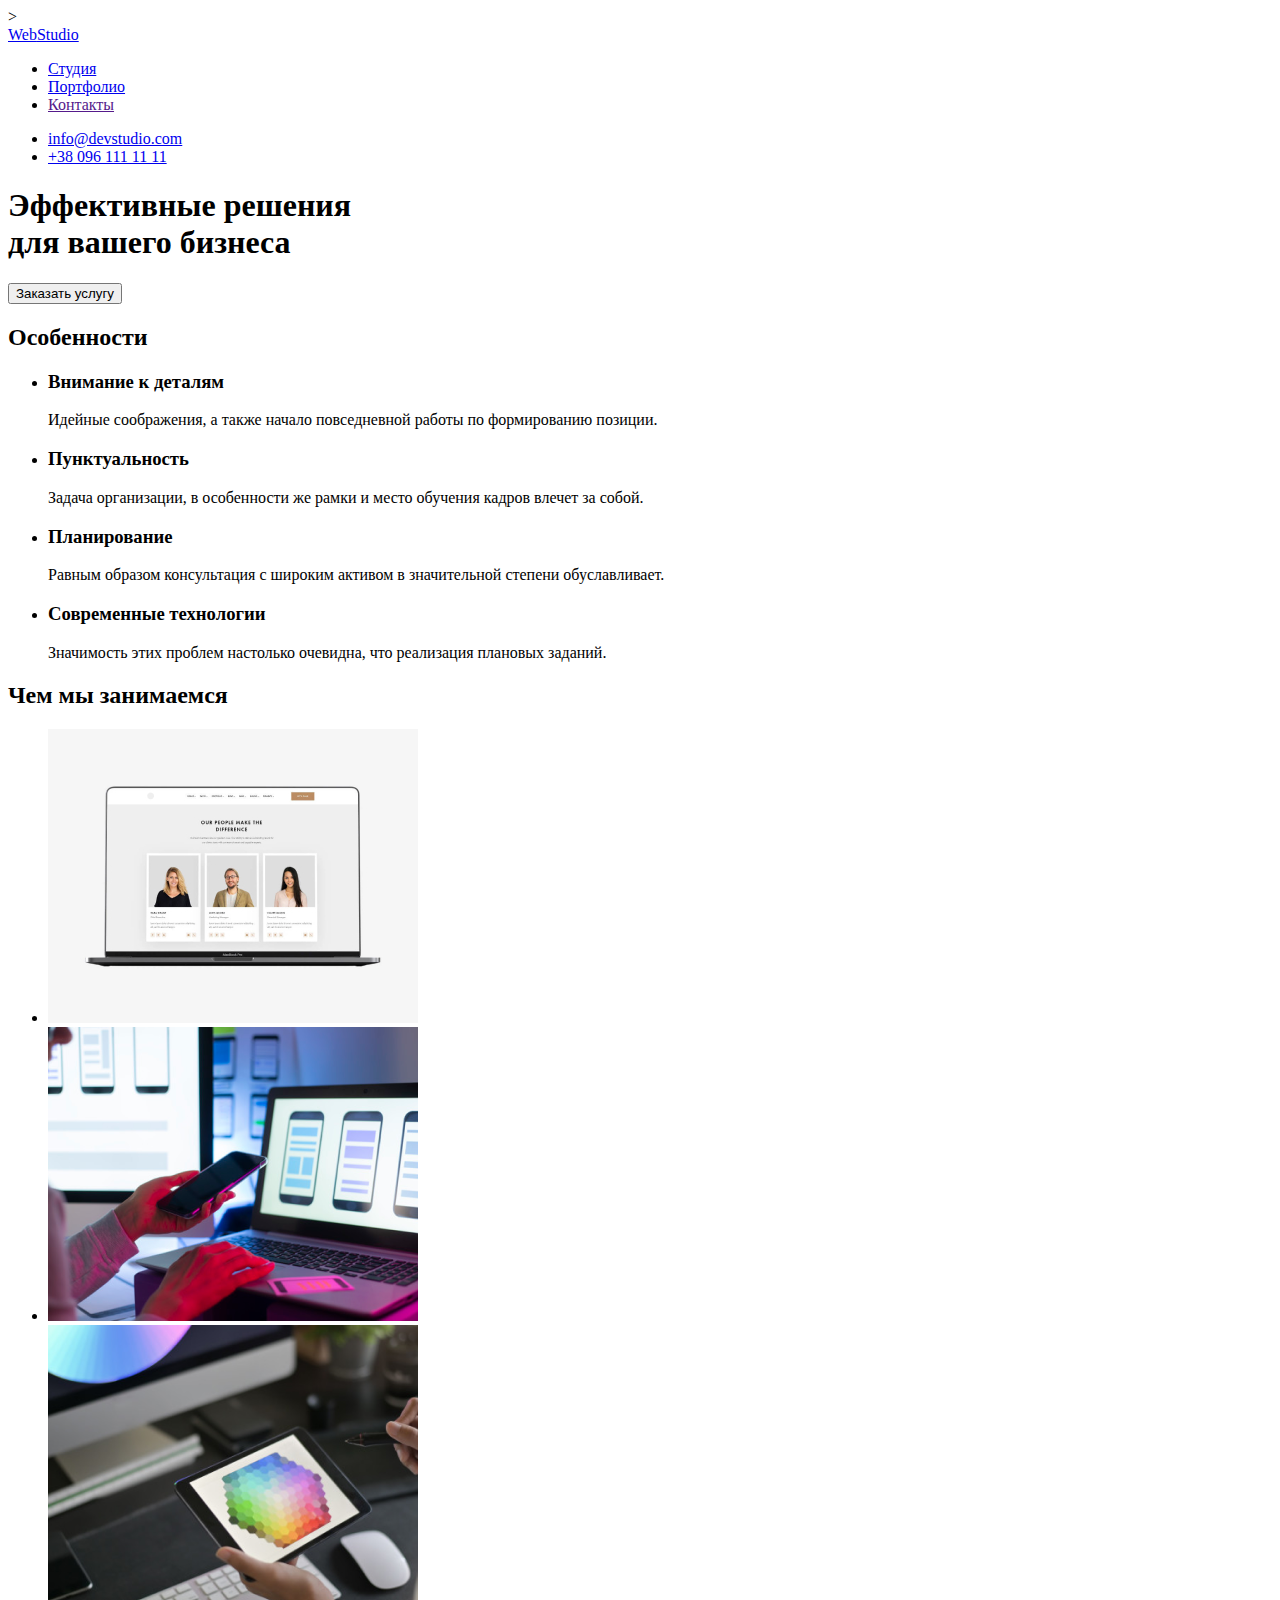
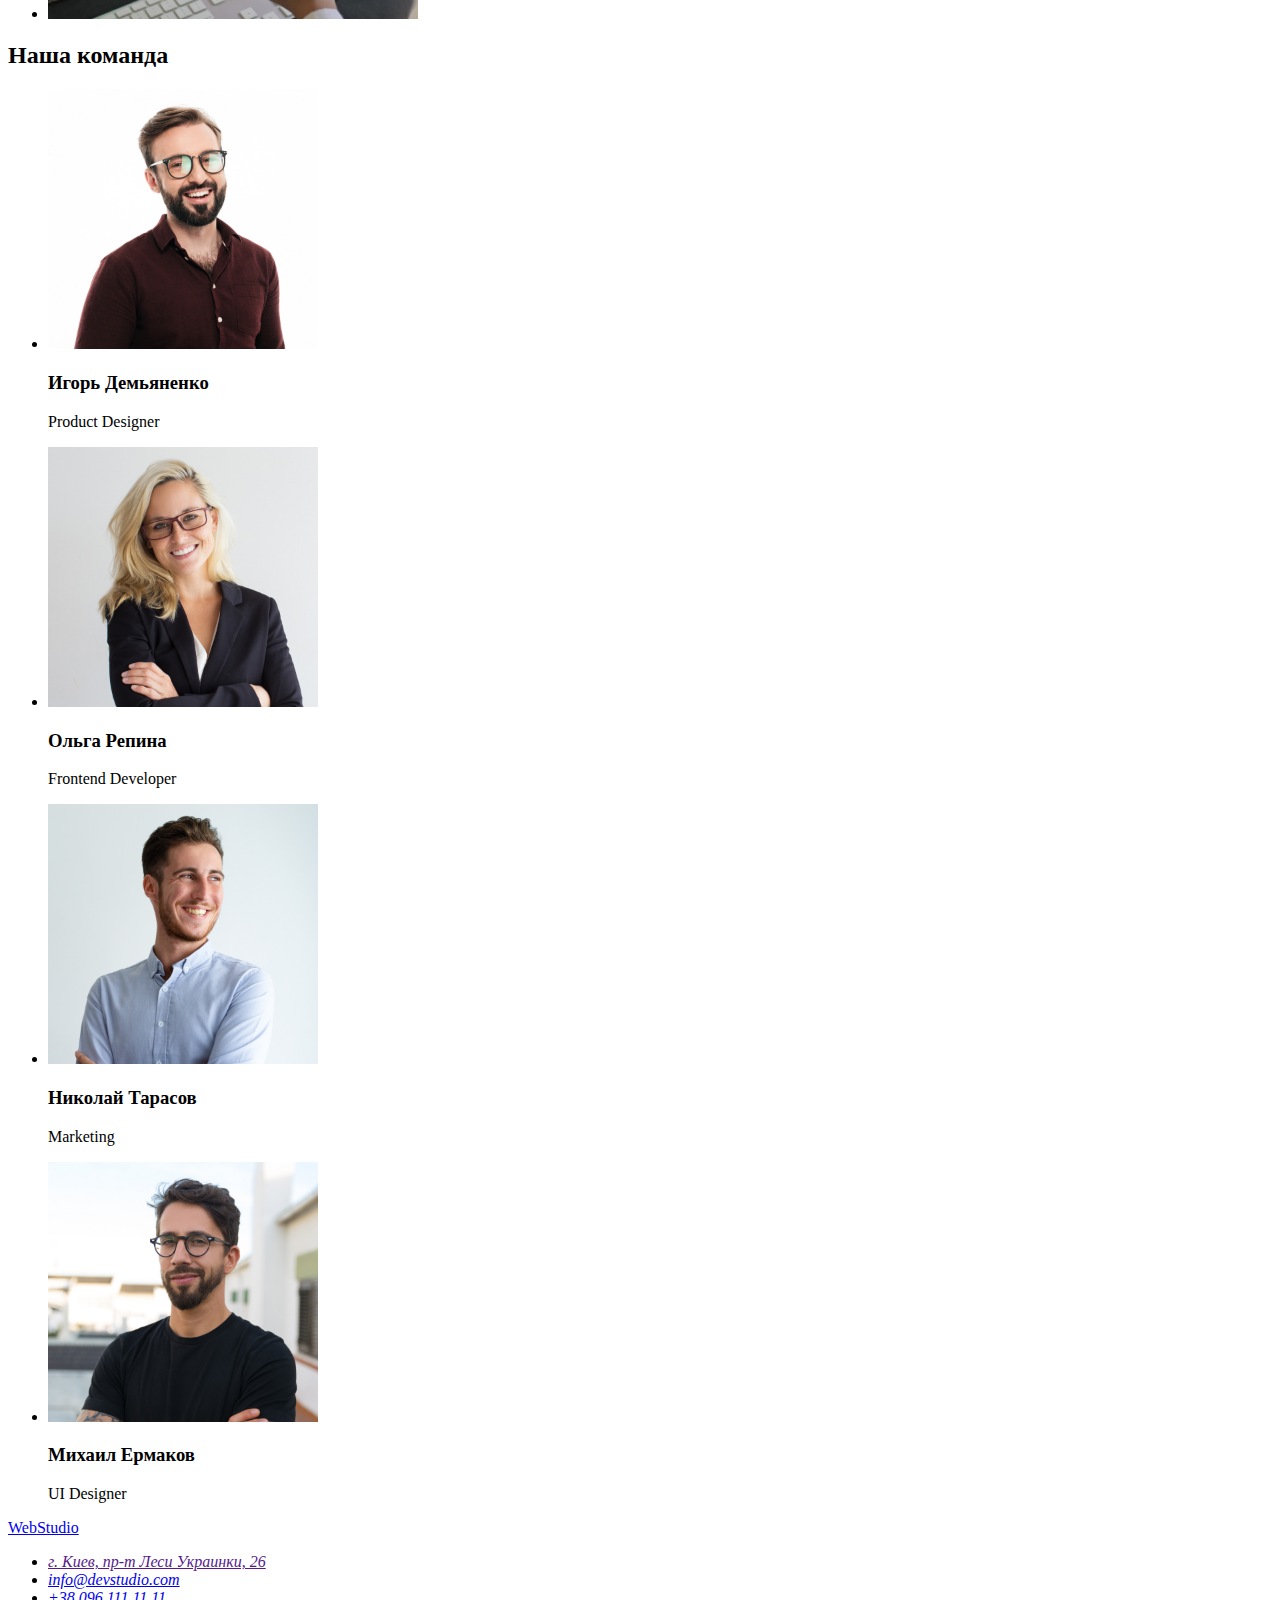
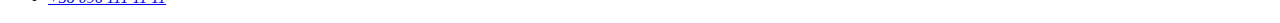
==== commit e9498337: "1" ====
--- a/index.html
+++ b/index.html
@@ -10,9 +10,10 @@
     <link rel="preconnect" href="https://fonts.gstatic.com" crossorigin>
     <link rel="preconnect" href="https://fonts.googleapis.com">
     <link rel="preconnect" href="https://fonts.gstatic.com" crossorigin>
-    <link
-        href="https://fonts.googleapis.com/css2?family=Raleway:wght@700&family=Roboto:wght@400;500;700;900&display=swap"
+    <link href="https://fonts.googleapis.com/css2?family=Raleway:wght@700&family=Roboto:wght@400;500;700;900&display=swap"
         rel="stylesheet">
+>
+
     <link rel="stylesheet" href="https://cdnjs.cloudflare.com/ajax/libs/modern-normalize/1.1.0/modern-normalize.min.css"
         integrity="sha512-wpPYUAdjBVSE4KJnH1VR1HeZfpl1ub8YT/NKx4PuQ5NmX2tKuGu6U/JRp5y+Y8XG2tV+wKQpNHVUX03MfMFn9Q=="
         crossorigin="anonymous" referrerpolicy="no-referrer" />
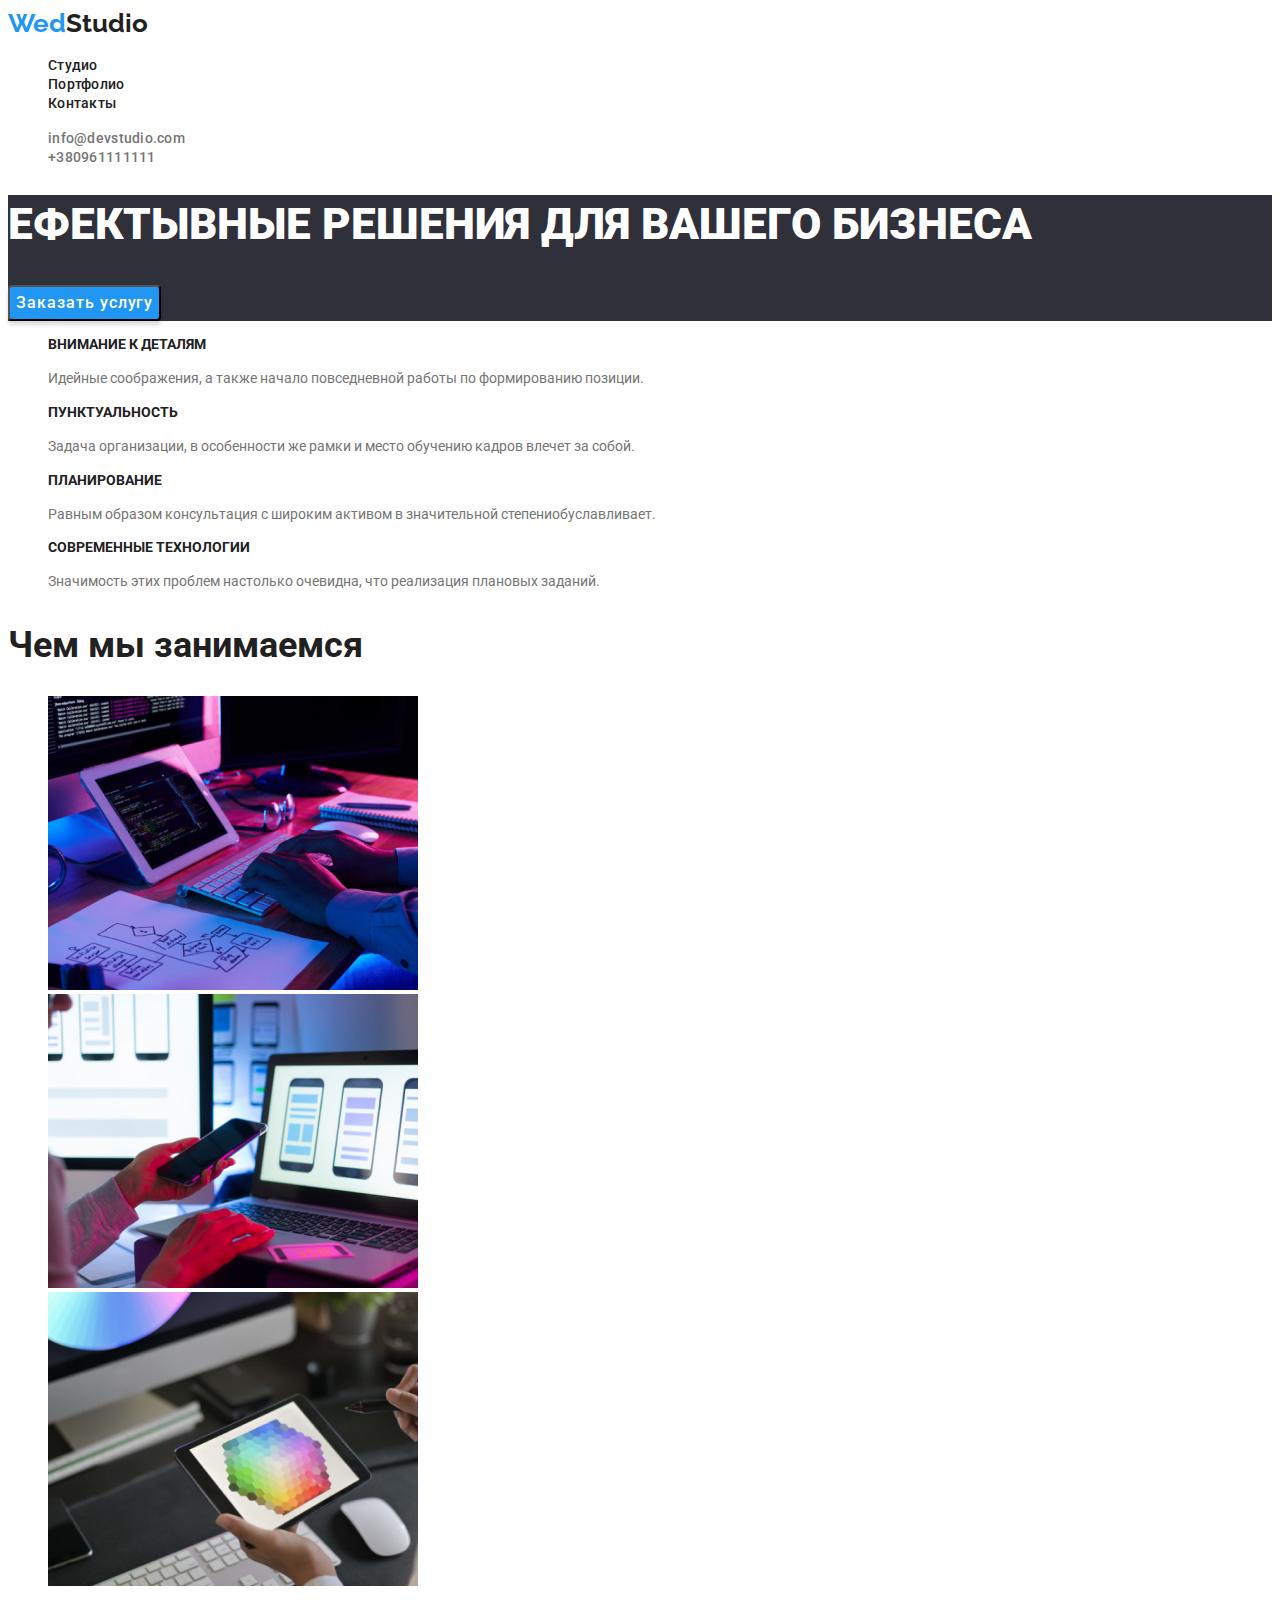
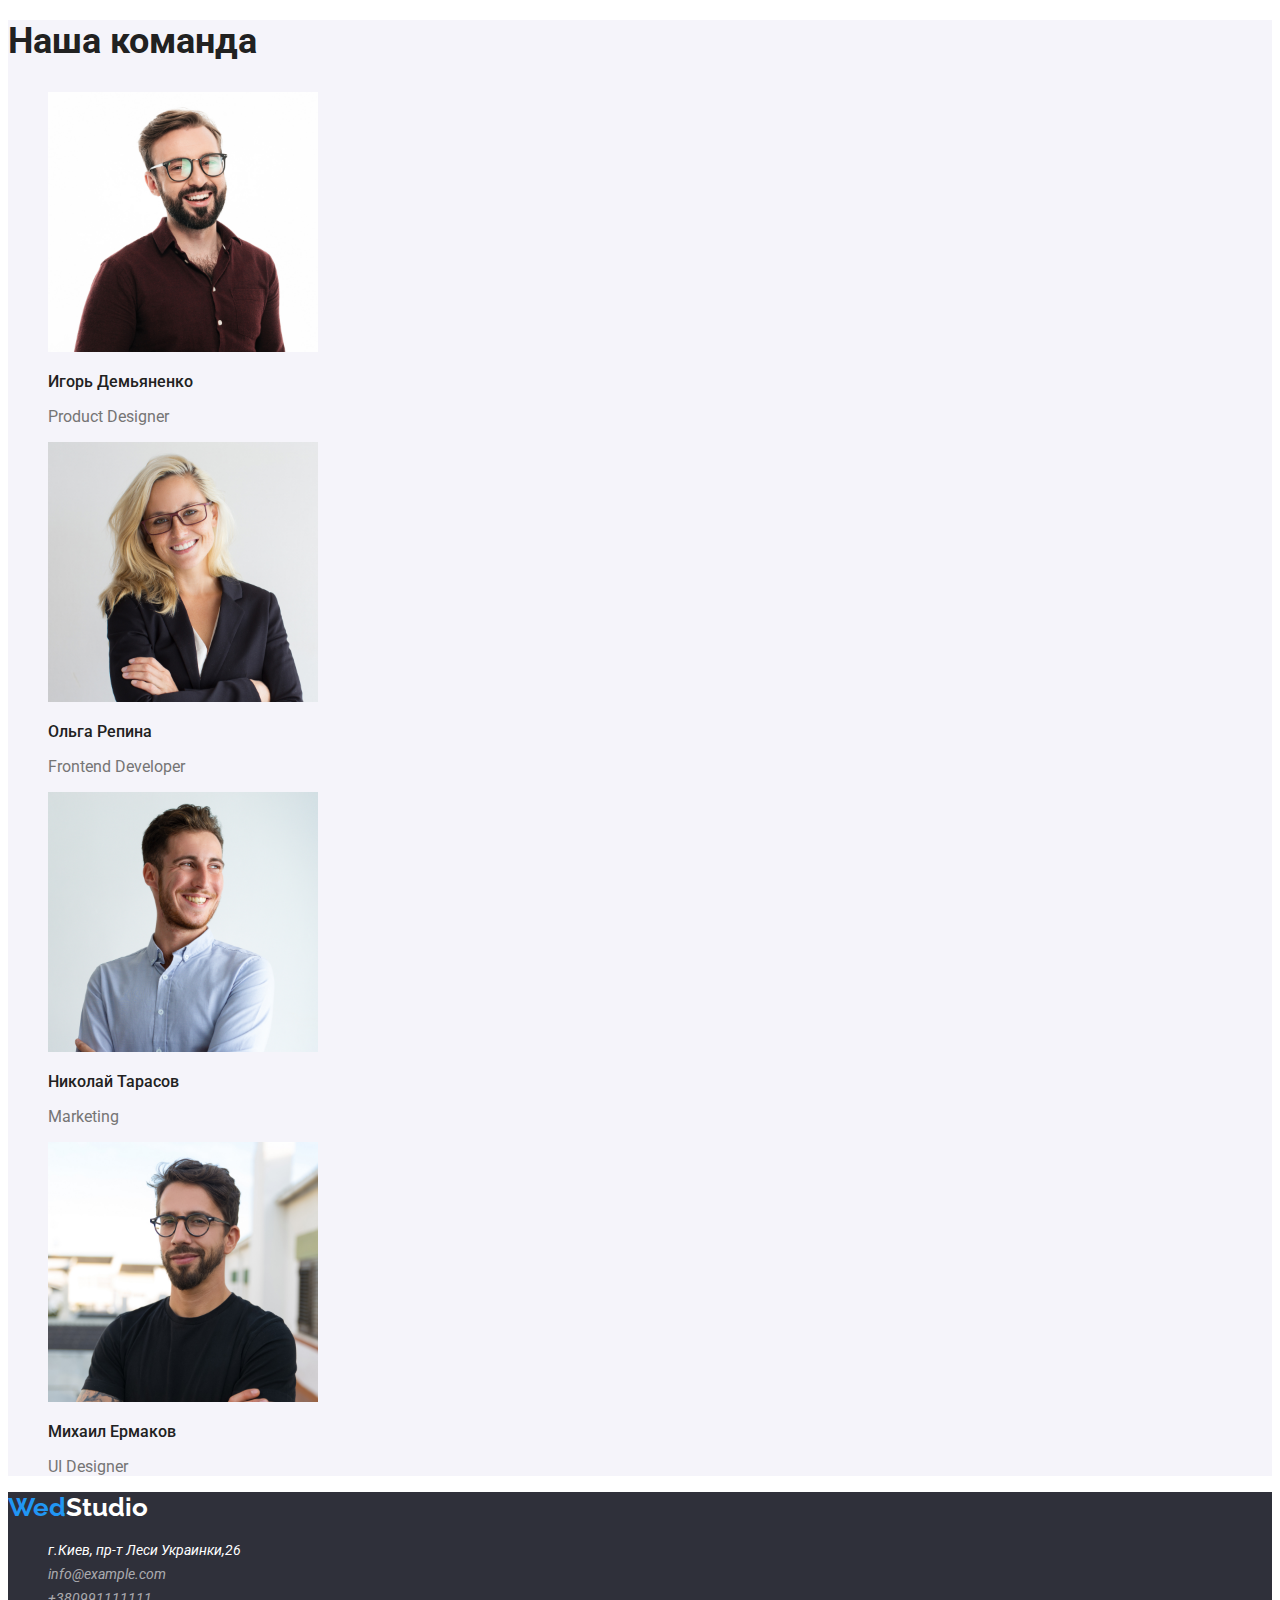
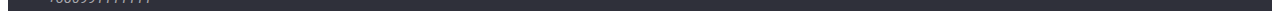
==== commit a4d707d5: "hw3" ====
--- a/index.html
+++ b/index.html
@@ -1,153 +1,125 @@
 <!DOCTYPE html>
-<html lang="ru">
-
+<html lang="en">
 <head>
     <meta charset="UTF-8">
     <meta http-equiv="X-UA-Compatible" content="IE=edge">
     <meta name="viewport" content="width=device-width, initial-scale=1.0">
-    <title>Главная страница</title>
-    <link rel="preconnect" href="https://fonts.googleapis.com">
-    <link rel="preconnect" href="https://fonts.gstatic.com" crossorigin>
+    <title>Document</title>
     <link rel="preconnect" href="https://fonts.googleapis.com">
     <link rel="preconnect" href="https://fonts.gstatic.com" crossorigin>
     <link href="https://fonts.googleapis.com/css2?family=Raleway:wght@700&family=Roboto:wght@400;500;700;900&display=swap"
         rel="stylesheet">
->
 
-    <link rel="stylesheet" href="https://cdnjs.cloudflare.com/ajax/libs/modern-normalize/1.1.0/modern-normalize.min.css"
-        integrity="sha512-wpPYUAdjBVSE4KJnH1VR1HeZfpl1ub8YT/NKx4PuQ5NmX2tKuGu6U/JRp5y+Y8XG2tV+wKQpNHVUX03MfMFn9Q=="
-        crossorigin="anonymous" referrerpolicy="no-referrer" />
-    <link rel="stylesheet" href="./css/styles.css" />
+    <link rel="stylesheet" href="./css/style.css">
 </head>
+<body>
+    <!-- HEADER -->
+    <header class="header">
+        <nav class="header-navigation">
+            <a class="header-text1 link" href=""> Wed<span class="header-text2">Studio</span></a>
+            <ul class="list header-list">
+                <li class="header-item"> <a class="link header-link" href="./index.html" > Студио </a></li>
+                <li class="header-item"> <a class="link header-link" href="./portfolio.html"> Портфолио </a></li>
+                <li class="header-item"> <a  href="" class="link header-link"> Контакты </a></li>
+            </ul>
+        </nav>
+        <ul class="list">
+            <li class="header-item"> <a class="header-email link " href="mailto:info@devstudio.com">info@devstudio.com</a></li>
+            <li class="header-item"> <a class="header-tel link "  href="tel:+380961111111"> +380961111111 </a></li>
+        </ul>
+    </header>
+     
+    <main>
+        <!-- HERO -->
+        <section class="hero">
+            <h1 class="hero-list">ЕФЕКТЫВНЫЕ РЕШЕНИЯ
+                ДЛЯ ВАШЕГО БИЗНЕСА</h1>
+            <button type="button" class="hero-btn">Заказать услугу</button>
+        </section>
 
-<body>
-    <!-- Шапка сайта-->
-    <header class="header">
-        <div class="container header-flex">
-            <nav class="header-navigation">
-                <a href="index.html" class="header-logo link"> Web<span class="header-studio">Studio</span> </a>
-                <ul class="header-list list">
-                    <li class="header-item"> <a href="index.html" class="header-link link"> Студия</a></li>
-                    <li class="header-item"> <a href="portfolio.html" class="header-link link"> Портфолио</a></li>
-                    <li class="header-item"> <a href="" class="header-link link"> Контакты</a></li>
+
+       <!-- FEATURES -->
+        <section class="features">
+            <ul class="list features-list">
+                <li class="features-item">
+                    <h3 class="features-title"> ВНИМАНИЕ К ДЕТАЛЯМ</h3>
+                    <p class="features-after-title">Идейные соображения, а также
+                        начало повседневной работы по
+                        формированию позиции.</p>
+                </li>
+
+                <li class="features-item">
+                    <h3 class="features-title">ПУНКТУАЛЬНОСТЬ</h3>
+                    <p class="features-after-title">Задача организации, в особенности
+                        же рамки и место обучению кадров
+                        влечет за собой. </p>
+                </li>
+                <li class="features-item">
+                    <h3 class="features-title">ПЛАНИРОВАНИЕ</h3>
+                    <p class="features-after-title">Равным образом консультация с
+                        широким активом в значительной
+                        степениобуславливает.</p>
+                </li>
+                <li class="features-item">
+                    <h3 class="features-title">СОВРЕМЕННЫЕ ТЕХНОЛОГИИ</h3>
+                    <p class="features-after-title">Значимость этих проблем 
+                        настолько очевидна, что реализация плановых заданий.</p>
+                </li>
                 </ul>
-            </nav>
-            <ul class="auth-nav list">
-                <li class="header-item"> <a href="mailto:info@devstudio.com" class="header-mail link">info@devstudio.com
-                    </a></li>
-                <li class="header-item"> <a href="tel:+380961111111" class="header-tel link">+38 096 111 11 11</a></li>
-            </ul>
-        </div>
-    </header>
-    <!--створити div для банера -->
-    <main>
-        <section class="section hero">
-            <div class="container hero-content">
-                <h1 class="hero-title">Эффективные решения <br /> для вашего бизнеса</h1>
-                <button type="button" class="hero-button"> Заказать услугу</button>
-            </div>
-        </section>
-        <!--Секции-->
-        <!-- Приховати заголовок нижче 'Особенности'-->
-        <section class="section benefits">
-            <div class="container">
-                <h2 class="visually-hidden"> Особенности</h2>
-                <ul class="benefits-list list">
-                    <li class="benefits-item">
-                        <h3 class="benefits-item-title">Внимание к деталям</h3>
-                        <p class="benefits-text">Идейные соображения, а также начало повседневной работы по формированию
-                            позиции.</p>
-                    </li>
-                    <li class="benefits-item">
-                        <h3 class="benefits-item-title">Пунктуальность</h3>
-                        <p class="benefits-text">Задача организации, в особенности же рамки и место обучения кадров
-                            влечет за собой.</p>
-                    </li>
-                    <li class="benefits-item">
-                        <h3 class="benefits-item-title">Планирование</h3>
-                        <p class="benefits-text">Равным образом консультация с широким активом в значительной степени
-                            обуславливает.</p>
-                    </li>
-                    <li class="benefits-item">
-                        <h3 class="benefits-item-title">Современные технологии</h3>
-                        <p class="benefits-text">Значимость этих проблем настолько очевидна, что реализация плановых
-                            заданий.</p>
-                    </li>
-                </ul>
-            </div>
-        </section>
-        <section class="section products">
-            <div class="container">
-                <h2 class="products-title"> Чем мы занимаемся</h2>
-                <ul class="products-list list">
-                    <li class="products-item">
-                        <img src="./image/img.jpg" alt="Програмирование" width="370" height="294">
-                    </li>
-                    <li class="products-item">
-                        <img src="./image/mobapp.png" alt="Мобильные приложения" width="370" height="294">
-                    </li>
-                    <li class="products-item">
-                        <img src="./image/design.png" alt="Дизайн" width="370" height="294">
-                    </li>
-                </ul>
-            </div>
-        </section>
-        <section class="section team">
-            <div class="container">
-                <h2 class="team-title"> Наша команда</h2>
-                <ul class="team-list list">
-                    <li class="team-item">
-                        <img src="./image/FOTO/img игорь.jpg" alt="Фото Игорь Демьяненко" width="270" height="260">
-                        <div class="card-team">
-                            <h3 class="team-item-title">Игорь Демьяненко</h3>
-                            <p lang="en" class="team-item-text"> Product Designer</p>
-                        </div>
+                </section>
 
-                    <li class="team-item">
-                        <img src="./image/FOTO/img ольга.jpg" alt="Фото Jльга Репина" width="270" height="260">
-                        <div class="card-team">
-                            <h3 class="team-item-title"> Ольга Репина</h3>
-                            <p lang="en" class="team-item-text"> Frontend Developer</p>
-                        </div>
+                    <!--  What-we-do-->
+                <section class="What-we-do">
+                    <h2 class="What-we-do-title">Чем мы занимаемся</h2>
+                    <ul class="list what-we-do-list">
+                        <li class="what-we-do-list-item"> <img src="./image/img.png" alt="Програмування" width="370"> </li>
+                
+                        <li class="what-we-do-list-item"> <img src="./image/mobapp.png" alt="Modapp" width="370"> </li>
+                        <li class="what-we-do-list-item"> <img src="./image/design.png" alt="design" width="370"> </li>
+                    </ul>
+                </section>
 
-                    </li>
-                    <li class="team-item">
-                        <img src="./image/FOTO/img николай.jpg" alt="Фото Николай Тарасов" width="270" height="260">
-                        <div class="card-team">
-                            <h3 class="team-item-title">Николай Тарасов </h3>
-                            <p lang="en" class="team-item-text"> Marketing </p>
-                        </div>
+                       <!-- OUR TEAM -->
+                <section class="team">
+                    <h2 class="team-title">Наша команда</h2>
+                    <ul class="list team-list " >
+                        <li class="team-item">
+                            <img src="./image/FOTO/img игорь.jpg" alt="Игорь Демьяненко" width="270">
+                            <h3 class="team-name">Игорь Демьяненко</h3>
+                            <p lang="en" class="team-work-position"> Product Designer</p>
+                        </li>
+                        <li class="team-item">
+                            <img src="./image/FOTO/img ольга.jpg" alt="Ольга Репина" width="270">
+                            <h3 class="team-name">Ольга Репина</h3>
+                            <p lang="en" class="team-work-position">Frontend Developer</p>
+                        </li>
+                        <li class="team-item">
+                            <img src="./image/FOTO/img николай.jpg" alt="Николай Тарасов" width="270">
+                            <h3 class="team-name">Николай Тарасов</h3>
+                            <p lang="en" class="team-work-position">Marketing</p>
+                        </li>
+                        <li class="team-item">
+                            <img src="./image/FOTO/img михаил.jpg" alt="Михаил Ермаков" width="270">
+                            <h3 class="team-name">Михаил Ермаков</h3>
+                            <p lang="en" class="team-work-position">UI Designer</p>
+                        </li>
+                    </ul>
+                </section>
+                </main>
 
-                    </li>
-                    <li class="team-item">
-                        <img src="./image/FOTO/img михаил.jpg" alt="Фото Михаил Ермаков" width="270" height="260">
-                        <div class="card-team">
-                            <h3 class="team-item-title"> Михаил Ермаков</h3>
-                            <p lang="en" class="team-item-text">UI Designer </p>
-                        </div>
-
-                    </li>
-                </ul>
-            </div>
-        </section>
-    </main>
-    <!-- Футер-->
-    <footer class="footer">
-        <div class="container">
-            <a href="index.html" class="footer-logo link"> Web<span class="footer-studio">Studio</span> </a>
-            <address class="address">
-                <ul class="address-list list">
-                    <li class="address-item"> <a href="" class="address-link link"> г. Киев, пр-т Леси Украинки, 26 </a>
-                    </li>
-                    <li class="address-item"> <a href="mailto:info@devstudio.com"
-                            class="address-mail-link link">info@devstudio.com</a></li>
-                    <li class="address-item"> <a href="tel:+380961111111" class="address-tel-link link">+38 096 111 11
-                            11</a></li>
-                </ul>
-            </address>
-        </div>
-
-    </footer>
+                  <!-- Addresses -->
+                <footer class="contacts">
+                    <a class="contacts-text link" href=""> Wed<span class="contacts-text2">Studio</span></a>
+                    <address class="address">
+                        <ul class="list contacts-list">
+                            <li class="contacts-item"> <a class="link contacts-address" href="">г.Киев, пр-т Леси Украинки,26</a></li>
+                            <li class="contacts-item"> <a class="link contacts-link" href="mailto:info@example.com">info@example.com</a></li>
+                            <li class="contacts-item"> <a class="link contacts-link" href="tel:+380991111111">+380991111111</a></li>
+                        </ul>
+                    </address>
+                </footer>
+                </body>
+                
+                </html>
 </body>
-
 </html>--- a/css/style.css
+++ b/css/style.css
@@ -0,0 +1,243 @@
+:root {
+    --main-title-color: #ffffff;
+    --second-title-color: #212121;
+    --third-title-color: #757575;
+    --main-text-color: #757575;
+    --second-text-color: color: rgba(255, 255, 255, 0.6);
+    --third-text-color: #212121;
+    --accent-color: #2196F3;
+    --main-btn-color:#FFFFFF;
+    --second-btn-color: #212121;
+    --header-text-color:  #212121;
+}
+
+body {
+    font-family: Roboto; 
+    color: #E5E5E5;
+}
+
+.list {
+list-style: none;
+}
+
+.link {
+    text-decoration: none;
+}
+/*/////////// HEADER//////////// */
+.header {
+    background: #FFFFFF;
+}
+
+.header-text1 {
+    font-family: Raleway;
+    font-weight: 700;
+    font-size: 26px;
+    line-height: 1.19;
+    color: var(--accent-color);
+}
+.header-text2{
+    font-family: Raleway;
+    font-weight: 700;
+    font-size: 26px;
+    line-height: 1.19;
+    color: var(--second-title-color);
+}
+.header-link {
+    font-weight: 500;
+    font-size: 14px;
+    line-height: 1.14;
+    letter-spacing: 0.02em;
+    color: var(--second-title-color);  
+}
+
+.header-link:hover,
+.header-link:focus {
+    color: var(--accent-color);
+}
+.header-email:hover{
+    color: var(--accent-color);
+}
+.header-tel:hover{
+  color: var(--accent-color);
+}
+.header-email, .header-tel {
+    font-weight: 500;
+    font-size: 14px;
+    line-height: 1.14;
+    letter-spacing: 0.02em;
+    color: var(--main-text-color);
+} 
+/* /////////////////////   HERO   /////////// */
+ .hero {
+    background-color: #2F303A;
+ }
+ .hero-list {
+    font-weight: 900;
+    font-size: 44px;
+    line-height: 1.36;
+    color: var(--main-title-color);
+ }
+ .hero-btn {
+    cursor: pointer;
+     font-family: inherit;
+     font-weight: 500;
+     font-size: 16px;
+     line-height: 1.88;
+     text-align: center;
+     letter-spacing: 0.06em;
+     color: white;
+     background: #2196f3;
+     box-shadow: 0px 4px 4px rgba(0, 0, 0, 0.15);
+    border-radius: 4px;
+ }
+ .hero-btn:hover,
+ .hero-btn:focus {
+    font-weight: 500;
+    font-size: 16px;
+    line-height: 1.88;
+    text-align: center;
+    letter-spacing: 0.06em;
+    color: #ffffff;
+    background: #188ce8;
+    box-shadow: 0px 3px 1px rgba(0, 0, 0, 0.1), 0px 1px 2px rgba(0, 0, 0, 0.08),
+    0px 2px 2px rgba(0, 0, 0, 0.12);
+    border-radius: 4px;
+ }
+
+/* ------------------FEATURES---------- */
+
+.features {
+    background: white;
+}
+
+.features-title {
+    font-weight: 700;
+    font-size: 14px;
+    line-height: 1.14;
+    color: var(--second-title-color);
+}
+
+.features-after-title {
+    font-weight: 400;
+    font-size: 14px;
+    line-height: 1.71;
+    color: var(--third-title-color);
+}
+
+/* /////////////What-we-do///////// */
+
+.What-we-do-title {
+    text-transform: none;
+    font-weight: 700;
+    font-size: 36px;
+    line-height: 1.17;
+    color: var(--second-title-color);
+}
+
+
+/* ///////////////OUR TEAM///////// */
+
+.team {
+    background: #F5F4FA;
+}
+
+.team-title {
+    font-weight: 700;
+    font-size: 36px;
+    line-height: 1.17; 
+   color:var(--second-title-color);
+}
+.team-name {
+    font-weight: 500;
+    font-size: 16px;
+    line-height: 1.19;
+    color: var(--second-title-color);
+}
+.team-work-position {
+    font-weight: 400;
+    font-size: 16px;
+    line-height: 1.19;
+    color: var(--third-title-color);
+}
+
+/* ////////// Addresses//////////*/
+.contacts {
+    background: #2F303A;
+}
+.contacts-text {
+    font-family: Raleway;
+    font-weight: 700;
+    font-size: 26px;
+    line-height: 1.19;
+    color: var(--accent-color);
+}
+.contacts-text2 {
+    font-family: Raleway;
+    font-weight: 700;
+    font-size: 26px;
+    line-height: 1.19;
+    color: var(--main-title-color);
+}
+
+.contacts-address {
+    font-weight: 400;
+    font-size: 14px;
+    line-height: 1.71;
+    color: var(--main-title-color);
+}
+.contacts-link {
+    font-weight: 400;
+    font-size: 14px;
+    line-height: 1.71;
+    color: rgba(255, 255, 255, 0.6);
+}
+
+.contacts-link:hover,
+.contacts-link:focus {
+color: var(--accent-color);
+}
+
+
+
+/* ----------------PORTFOLIO----- */
+.portfolio-btn {
+     cursor: pointer;
+     font-family: inherit;
+     font-weight: 500;
+     font-size: 16px;
+     line-height: 1.63;
+     text-align: center;
+     letter-spacing: 0.03em;
+     color: var(--second-title-color);
+     background: #f5f4fa;;
+     border-radius: 4px; 
+}
+
+.portfolio-btn:hover,
+.portfolio-btn:focus {
+  font-weight: 500;
+  font-size: 16px;
+  line-height: 1.63;
+  text-align: center;
+  letter-spacing: 0.03em;
+  color: #ffffff;
+  background: #2196f3;
+  box-shadow: 0px 3px 1px rgba(0, 0, 0, 0.1), 0px 1px 2px rgba(0, 0, 0, 0.08),
+    0px 2px 2px rgba(0, 0, 0, 0.12);
+  border-radius: 4px;
+}
+
+.menu {
+    background: #E5E5E5;
+}
+.menu-title {
+    font-weight: 700;
+    font-size: 18px;
+    line-height: 2;
+    color: var(--second-title-color);
+}.menu-after-title {
+    font-weight: 400;
+    font-size: 16px;
+    line-height: 1.87;
+    color: var(--third-title-color);
+}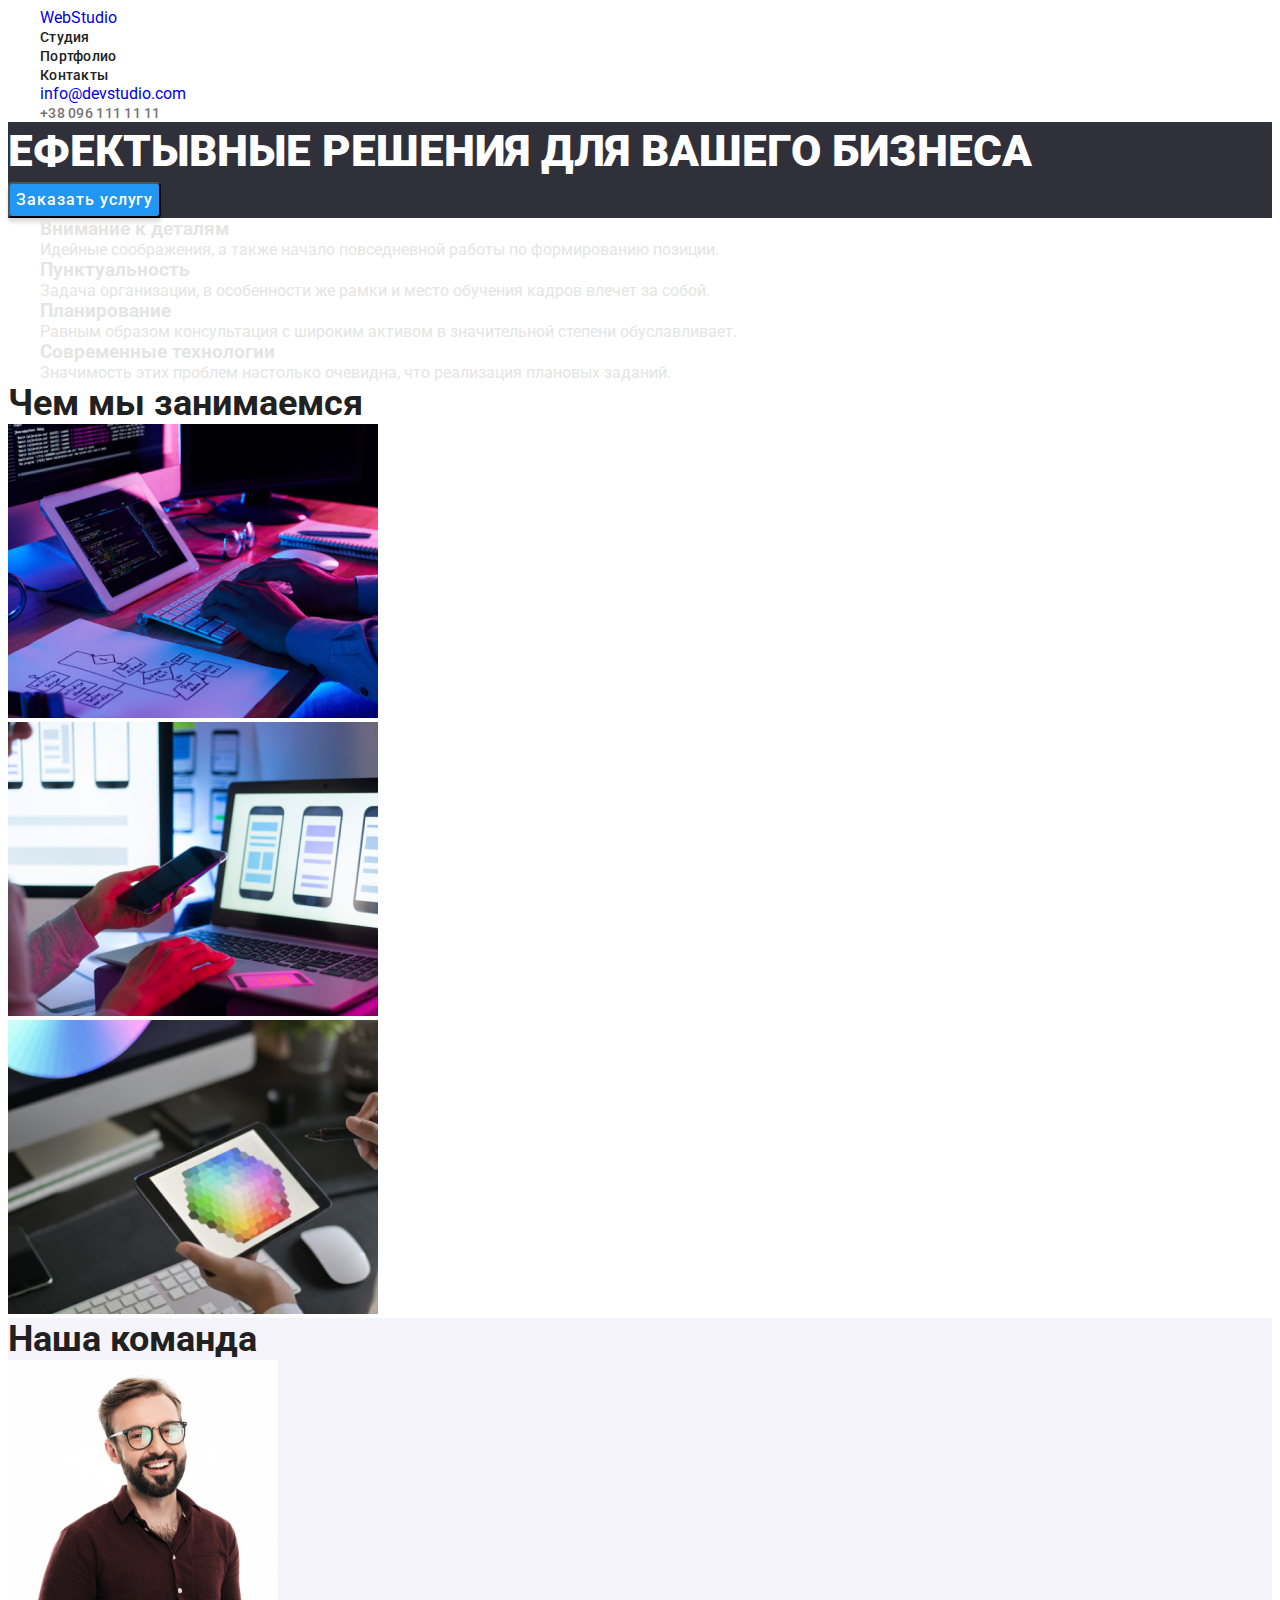
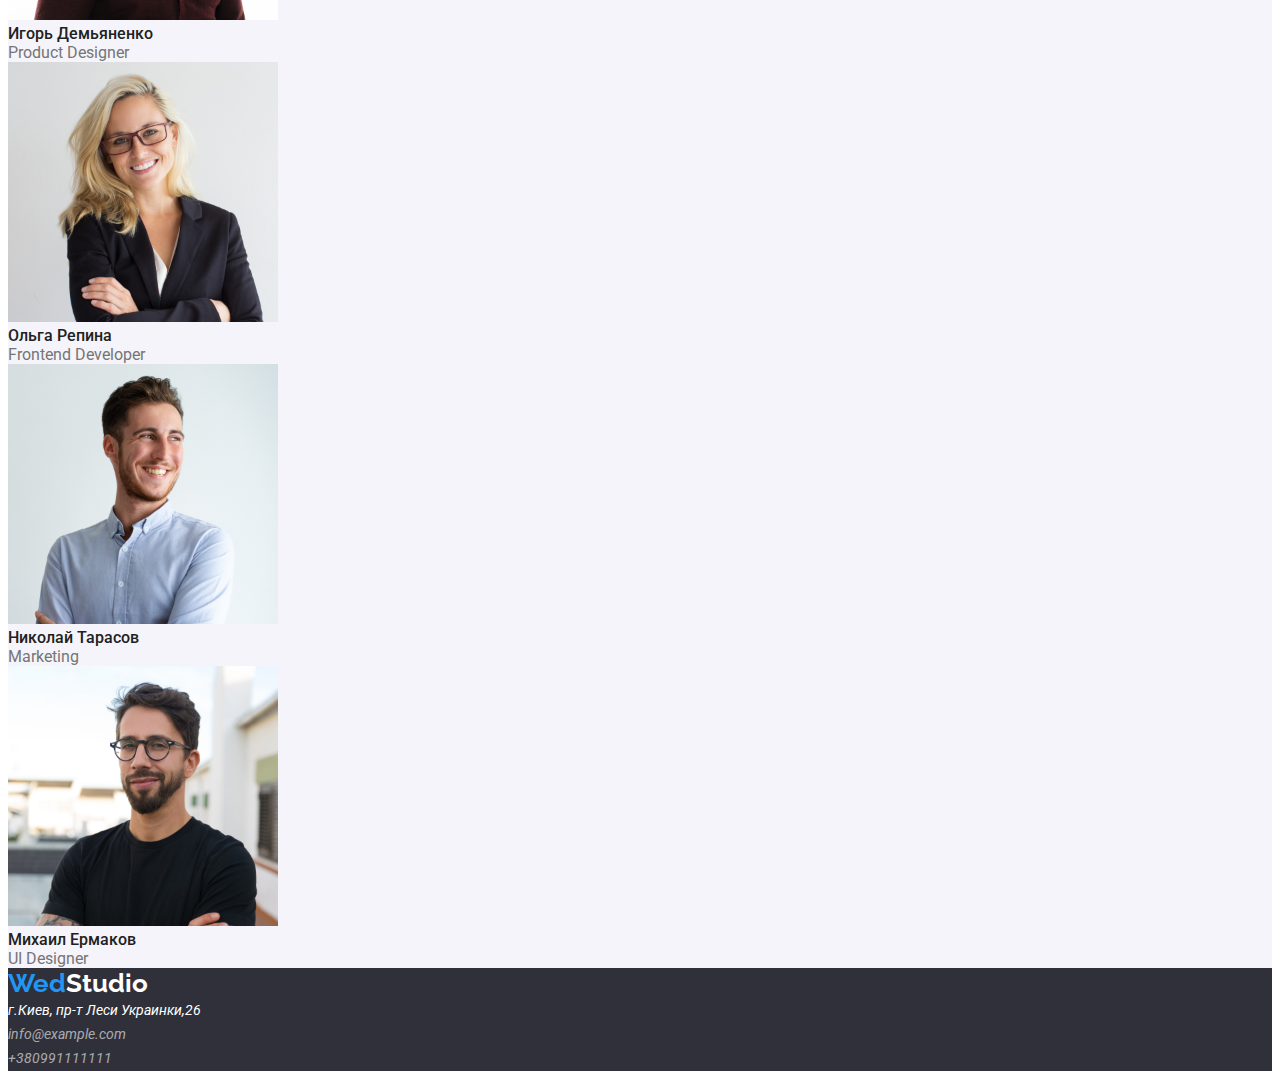
==== commit 274dad8d: "hw" ====
--- a/index.html
+++ b/index.html
@@ -10,23 +10,30 @@
     <link href="https://fonts.googleapis.com/css2?family=Raleway:wght@700&family=Roboto:wght@400;500;700;900&display=swap"
         rel="stylesheet">
 
+        <link rel="stylesheet" href="https://cdnjs.cloudflare.com/ajax/libs/modern-normalize/1.1.0/modern-normalize.min.css"
+            integrity="sha512-wpPYUAdjBVSE4KJnH1VR1HeZfpl1ub8YT/NKx4PuQ5NmX2tKuGu6U/JRp5y+Y8XG2tV+wKQpNHVUX03MfMFn9Q=="
+            crossorigin="anonymous" referrerpolicy="no-referrer" />
+
     <link rel="stylesheet" href="./css/style.css">
 </head>
 <body>
     <!-- HEADER -->
     <header class="header">
-        <nav class="header-navigation">
-            <a class="header-text1 link" href=""> Wed<span class="header-text2">Studio</span></a>
-            <ul class="list header-list">
-                <li class="header-item"> <a class="link header-link" href="./index.html" > Студио </a></li>
-                <li class="header-item"> <a class="link header-link" href="./portfolio.html"> Портфолио </a></li>
-                <li class="header-item"> <a  href="" class="link header-link"> Контакты </a></li>
+        <div class="container header-flex">
+            <nav class="header-navigation">
+                <a href="index.html" class="header-logo link"> Web<span class="header-studio">Studio</span> </a>
+                <ul class="header-list list">
+                    <li class="header-item"> <a href="index.html" class="header-link link"> Студия</a></li>
+                    <li class="header-item"> <a href="portfolio.html" class="header-link link"> Портфолио</a></li>
+                    <li class="header-item"> <a href="" class="header-link link"> Контакты</a></li>
+                </ul>
+            </nav>
+            <ul class="auth-nav list">
+                <li class="header-item"> <a href="mailto:info@devstudio.com" class="header-mail link">info@devstudio.com
+                    </a></li>
+                <li class="header-item"> <a href="tel:+380961111111" class="header-tel link">+38 096 111 11 11</a></li>
             </ul>
-        </nav>
-        <ul class="list">
-            <li class="header-item"> <a class="header-email link " href="mailto:info@devstudio.com">info@devstudio.com</a></li>
-            <li class="header-item"> <a class="header-tel link "  href="tel:+380961111111"> +380961111111 </a></li>
-        </ul>
+        </div>
     </header>
      
     <main>
@@ -37,34 +44,31 @@
             <button type="button" class="hero-btn">Заказать услугу</button>
         </section>
 
-
-       <!-- FEATURES -->
-        <section class="features">
-            <ul class="list features-list">
-                <li class="features-item">
-                    <h3 class="features-title"> ВНИМАНИЕ К ДЕТАЛЯМ</h3>
-                    <p class="features-after-title">Идейные соображения, а также
-                        начало повседневной работы по
-                        формированию позиции.</p>
-                </li>
-
-                <li class="features-item">
-                    <h3 class="features-title">ПУНКТУАЛЬНОСТЬ</h3>
-                    <p class="features-after-title">Задача организации, в особенности
-                        же рамки и место обучению кадров
-                        влечет за собой. </p>
-                </li>
-                <li class="features-item">
-                    <h3 class="features-title">ПЛАНИРОВАНИЕ</h3>
-                    <p class="features-after-title">Равным образом консультация с
-                        широким активом в значительной
-                        степениобуславливает.</p>
-                </li>
-                <li class="features-item">
-                    <h3 class="features-title">СОВРЕМЕННЫЕ ТЕХНОЛОГИИ</h3>
-                    <p class="features-after-title">Значимость этих проблем 
-                        настолько очевидна, что реализация плановых заданий.</p>
-                </li>
+        <!-- Приховати заголовок нижче 'Особенности'-->
+        <section class="section benefits">
+            <div class="container">
+                <h2 class="visually-hidden"> Особенности</h2>
+                <ul class="benefits-list list">
+                    <li class="benefits-item">
+                        <h3 class="benefits-item-title">Внимание к деталям</h3>
+                        <p class="benefits-text">Идейные соображения, а также начало повседневной работы по формированию
+                            позиции.</p>
+                    </li>
+                    <li class="benefits-item">
+                        <h3 class="benefits-item-title">Пунктуальность</h3>
+                        <p class="benefits-text">Задача организации, в особенности же рамки и место обучения кадров влечет за
+                            собой.</p>
+                    </li>
+                    <li class="benefits-item">
+                        <h3 class="benefits-item-title">Планирование</h3>
+                        <p class="benefits-text">Равным образом консультация с широким активом в значительной степени
+                            обуславливает.</p>
+                    </li>
+                    <li class="benefits-item">
+                        <h3 class="benefits-item-title">Современные технологии</h3>
+                        <p class="benefits-text">Значимость этих проблем настолько очевидна, что реализация плановых заданий.
+                        </p>
+                    </li>
                 </ul>
                 </section>
 
--- a/css/style.css
+++ b/css/style.css
@@ -16,12 +16,37 @@
     color: #E5E5E5;
 }
 
+.container {
+     width: 1200px;
+     margin-left: auto;
+     margin-right: auto;
+     padding-left: 15px;
+      padding-right: 15px;
+}
+h1, h2, h3, p, ul{
+    margin: 0;
+}
+
 .list {
 list-style: none;
+padding: 0cm;
 }
 
 .link {
     text-decoration: none;
+}
+
+.visually-hidden {
+ position: absolute;
+  white-space: nowrap;
+  width: 1px;
+  height: 1px;
+  overflow: hidden;
+  border: 0;
+  padding: 0;
+  clip: rect(0 0 0 0);
+  clip-path: inset(50%);
+  margin: -1px;
 }
 /*/////////// HEADER//////////// */
 .header {
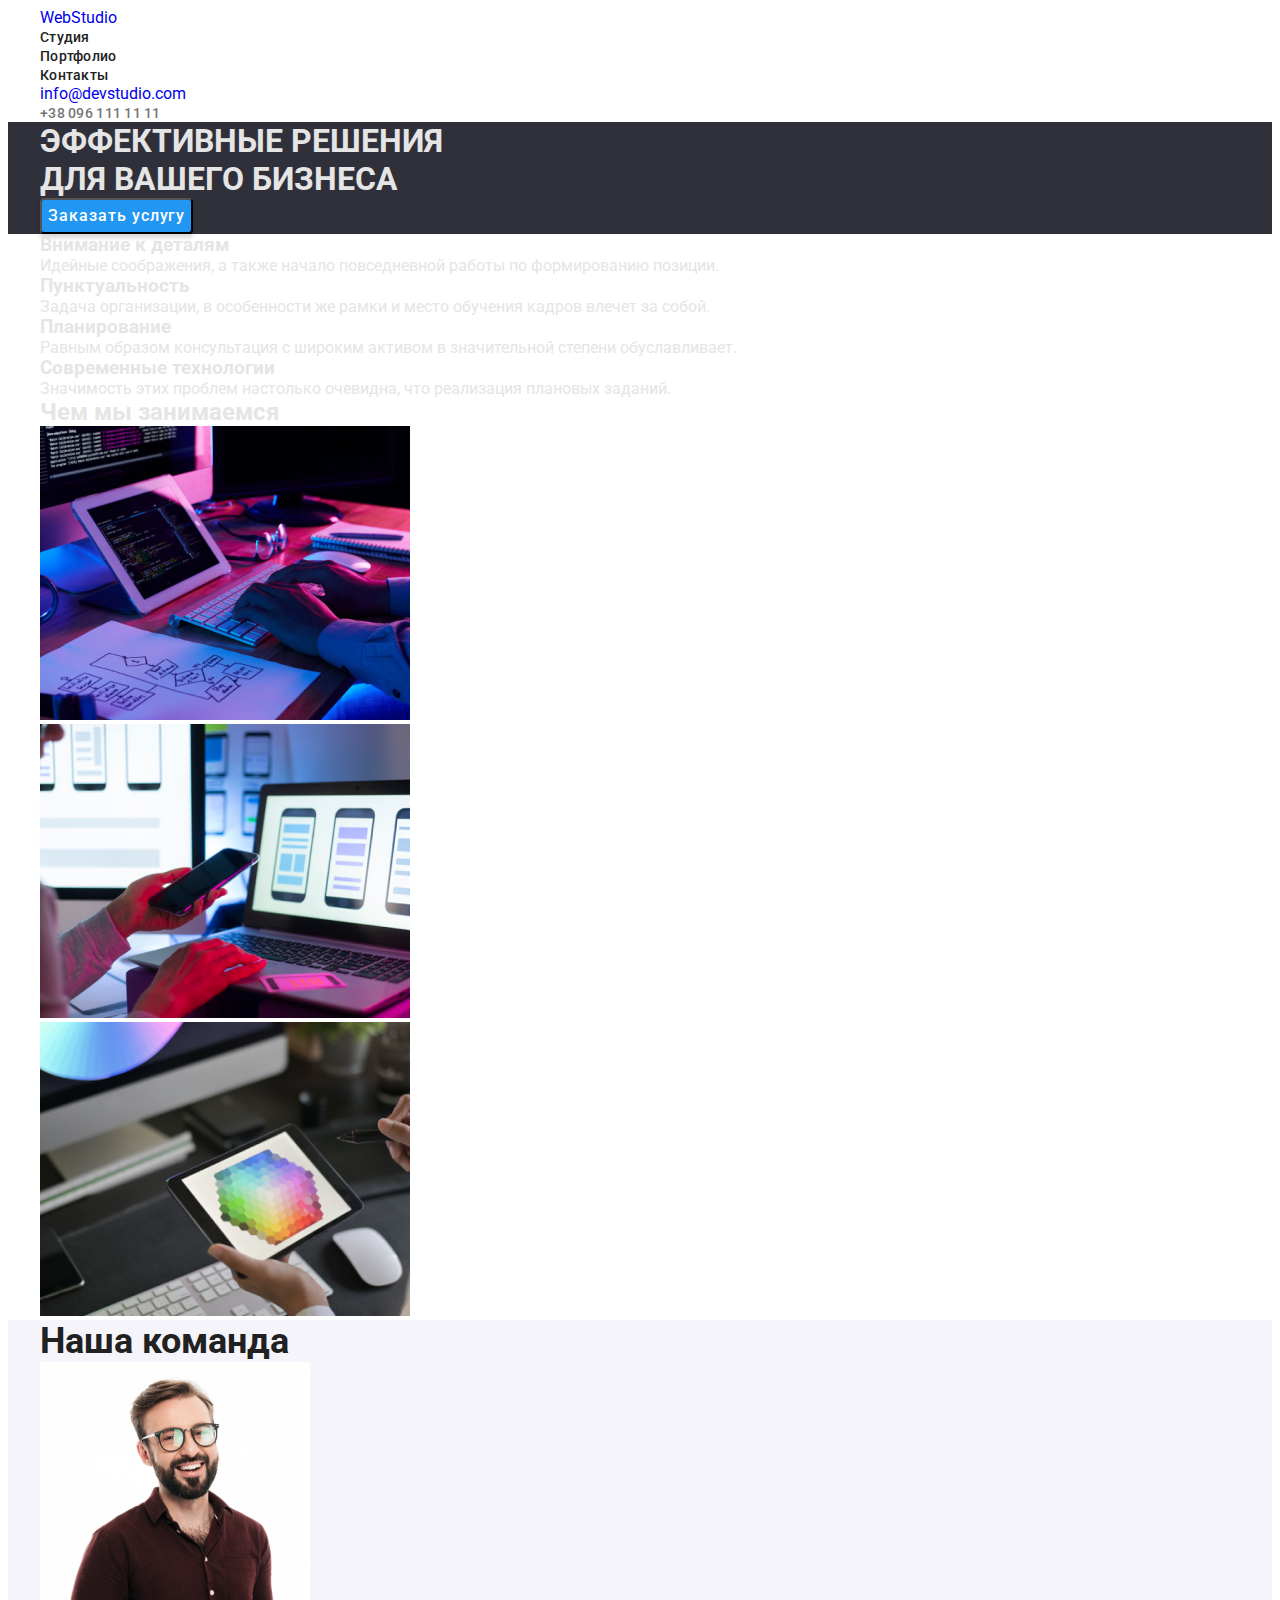
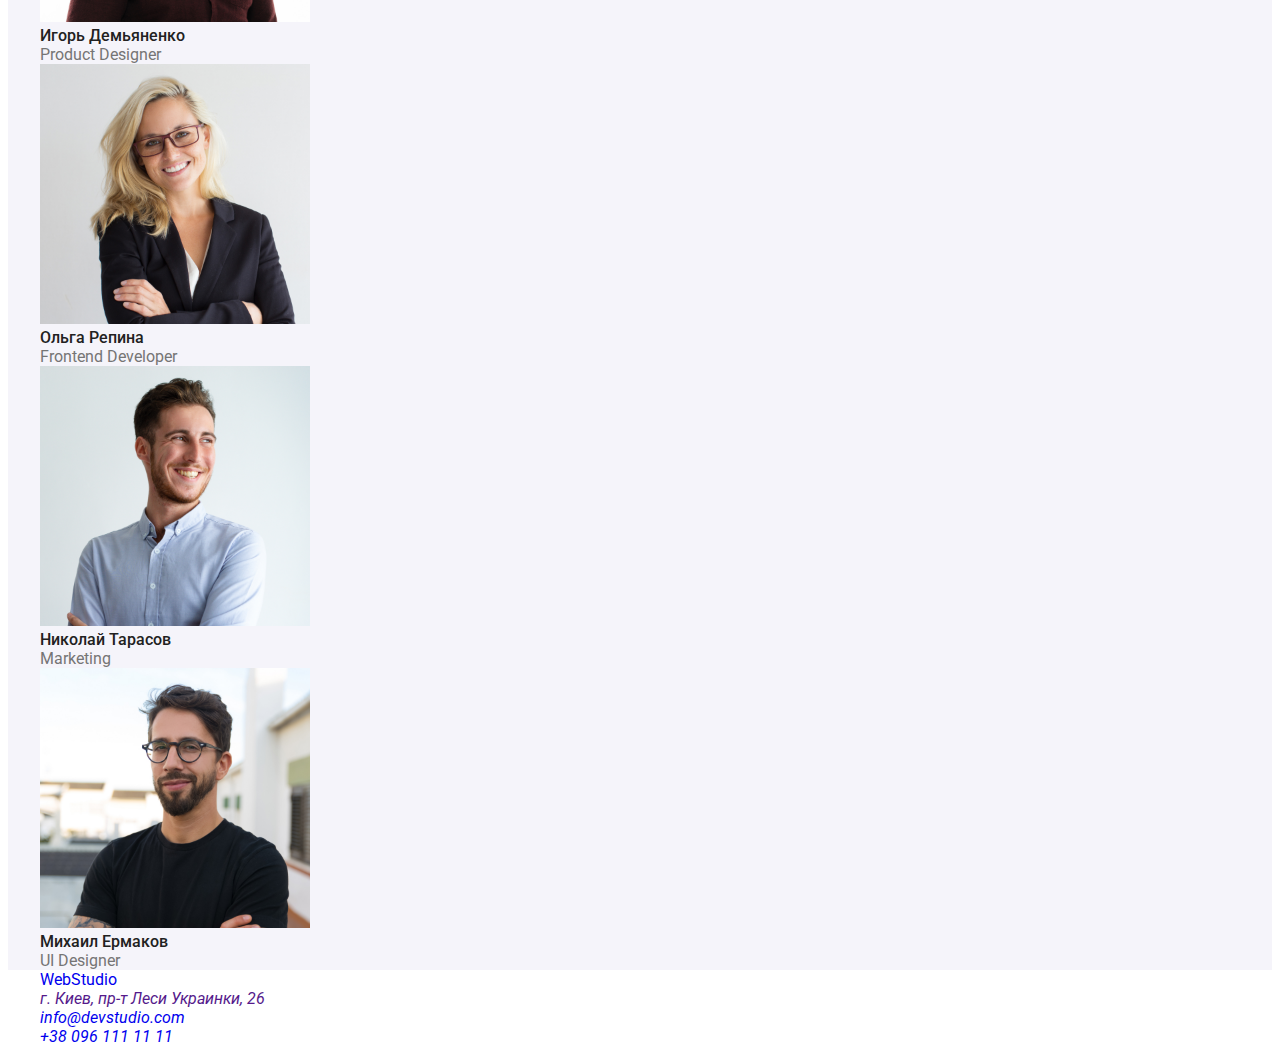
==== commit 4fdb0046: "hw3" ====
--- a/index.html
+++ b/index.html
@@ -39,9 +39,10 @@
     <main>
         <!-- HERO -->
         <section class="hero">
-            <h1 class="hero-list">ЕФЕКТЫВНЫЕ РЕШЕНИЯ
-                ДЛЯ ВАШЕГО БИЗНЕСА</h1>
-            <button type="button" class="hero-btn">Заказать услугу</button>
+            <div class="container hero-content">
+                <h1 class="hero-title">ЭФФЕКТИВНЫЕ РЕШЕНИЯ <br/>ДЛЯ ВАШЕГО БИЗНЕСА</h1>
+                <button type="button" class="hero-btn"> Заказать услугу</button>
+            </div>
         </section>
 
         <!-- Приховати заголовок нижче 'Особенности'-->
@@ -72,55 +73,73 @@
                 </ul>
                 </section>
 
-                    <!--  What-we-do-->
-                <section class="What-we-do">
-                    <h2 class="What-we-do-title">Чем мы занимаемся</h2>
-                    <ul class="list what-we-do-list">
-                        <li class="what-we-do-list-item"> <img src="./image/img.png" alt="Програмування" width="370"> </li>
+                    <!--  products-->
+                <section class="section products">
+                    <div class="container">
+                        <h2 class="products-title"> Чем мы занимаемся</h2>
+                        <ul class="products-list list">
+                            <li class="products-item"> <img src="./image/img.png" alt="Програмування" width="370"> </li>
                 
-                        <li class="what-we-do-list-item"> <img src="./image/mobapp.png" alt="Modapp" width="370"> </li>
-                        <li class="what-we-do-list-item"> <img src="./image/design.png" alt="design" width="370"> </li>
+                        <li class="products-item"> <img src="./image/mobapp.png" alt="Modapp" width="370"> </li>
+                        <li class="products-item"> <img src="./image/design.png" alt="design" width="370"> </li>
                     </ul>
+                    </div>
                 </section>
 
                        <!-- OUR TEAM -->
                 <section class="team">
+                    <div class="container">
                     <h2 class="team-title">Наша команда</h2>
                     <ul class="list team-list " >
                         <li class="team-item">
                             <img src="./image/FOTO/img игорь.jpg" alt="Игорь Демьяненко" width="270">
+                            <div class="card-team">
                             <h3 class="team-name">Игорь Демьяненко</h3>
                             <p lang="en" class="team-work-position"> Product Designer</p>
+                            </div>
                         </li>
                         <li class="team-item">
                             <img src="./image/FOTO/img ольга.jpg" alt="Ольга Репина" width="270">
+                            <div class="card-team">
                             <h3 class="team-name">Ольга Репина</h3>
                             <p lang="en" class="team-work-position">Frontend Developer</p>
+                            </div>
                         </li>
                         <li class="team-item">
                             <img src="./image/FOTO/img николай.jpg" alt="Николай Тарасов" width="270">
+                            <div class="card-team">
                             <h3 class="team-name">Николай Тарасов</h3>
                             <p lang="en" class="team-work-position">Marketing</p>
+                            </div>
                         </li>
                         <li class="team-item">
                             <img src="./image/FOTO/img михаил.jpg" alt="Михаил Ермаков" width="270">
+                            <div class="card-team">
                             <h3 class="team-name">Михаил Ермаков</h3>
                             <p lang="en" class="team-work-position">UI Designer</p>
+                            </div>
                         </li>
                     </ul>
+                    </div>
                 </section>
                 </main>
 
-                  <!-- Addresses -->
-                <footer class="contacts">
-                    <a class="contacts-text link" href=""> Wed<span class="contacts-text2">Studio</span></a>
-                    <address class="address">
-                        <ul class="list contacts-list">
-                            <li class="contacts-item"> <a class="link contacts-address" href="">г.Киев, пр-т Леси Украинки,26</a></li>
-                            <li class="contacts-item"> <a class="link contacts-link" href="mailto:info@example.com">info@example.com</a></li>
-                            <li class="contacts-item"> <a class="link contacts-link" href="tel:+380991111111">+380991111111</a></li>
-                        </ul>
-                    </address>
+                <!-- Футер-->
+                <footer class="footer">
+                    <div class="container">
+                        <a href="index.html" class="footer-logo link"> Web<span class="footer-studio">Studio</span> </a>
+                        <address class="address">
+                            <ul class="address-list list">
+                                <li class="address-item"> <a href="" class="address-link link"> г. Киев, пр-т Леси Украинки, 26 </a>
+                                </li>
+                                <li class="address-item"> <a href="mailto:info@devstudio.com"
+                                        class="address-mail-link link">info@devstudio.com</a></li>
+                                <li class="address-item"> <a href="tel:+380961111111" class="address-tel-link link">+38 096 111 11
+                                        11</a></li>
+                            </ul>
+                        </address>
+                    </div>
+                
                 </footer>
                 </body>
                 
